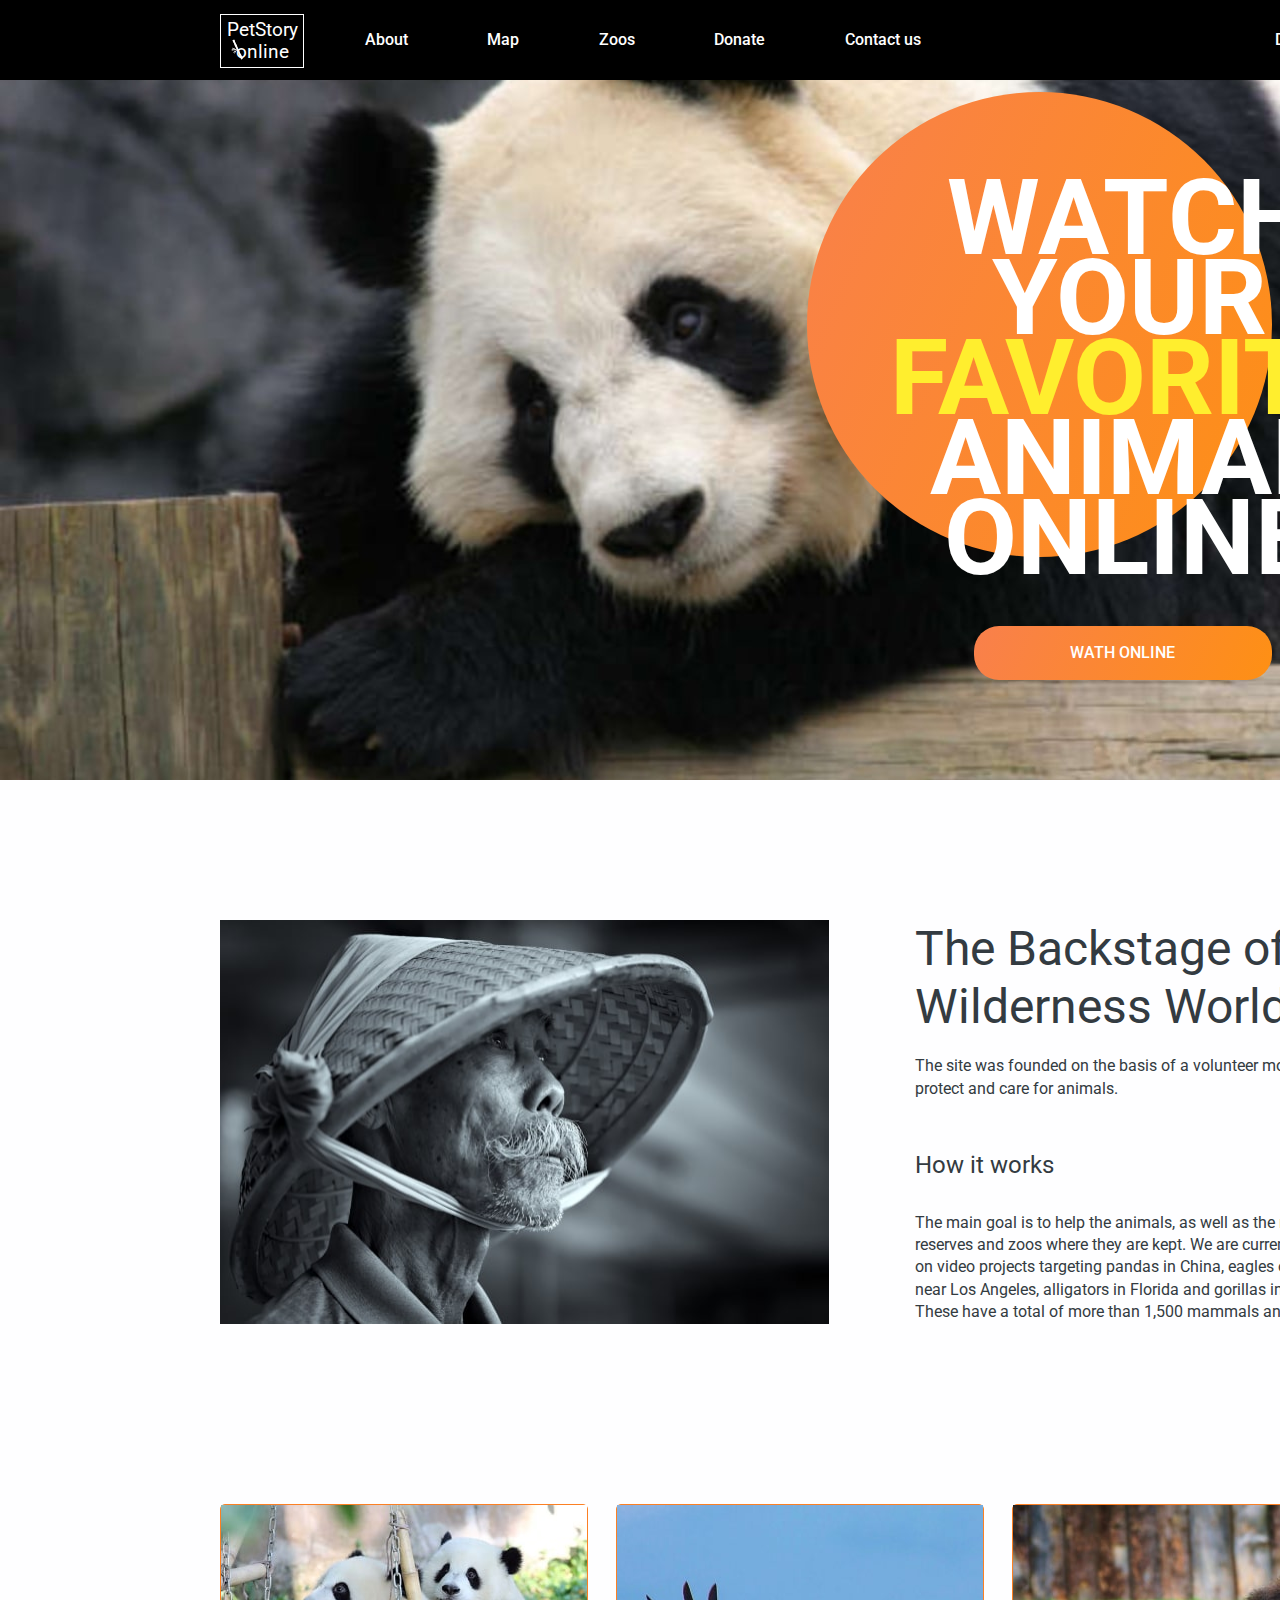
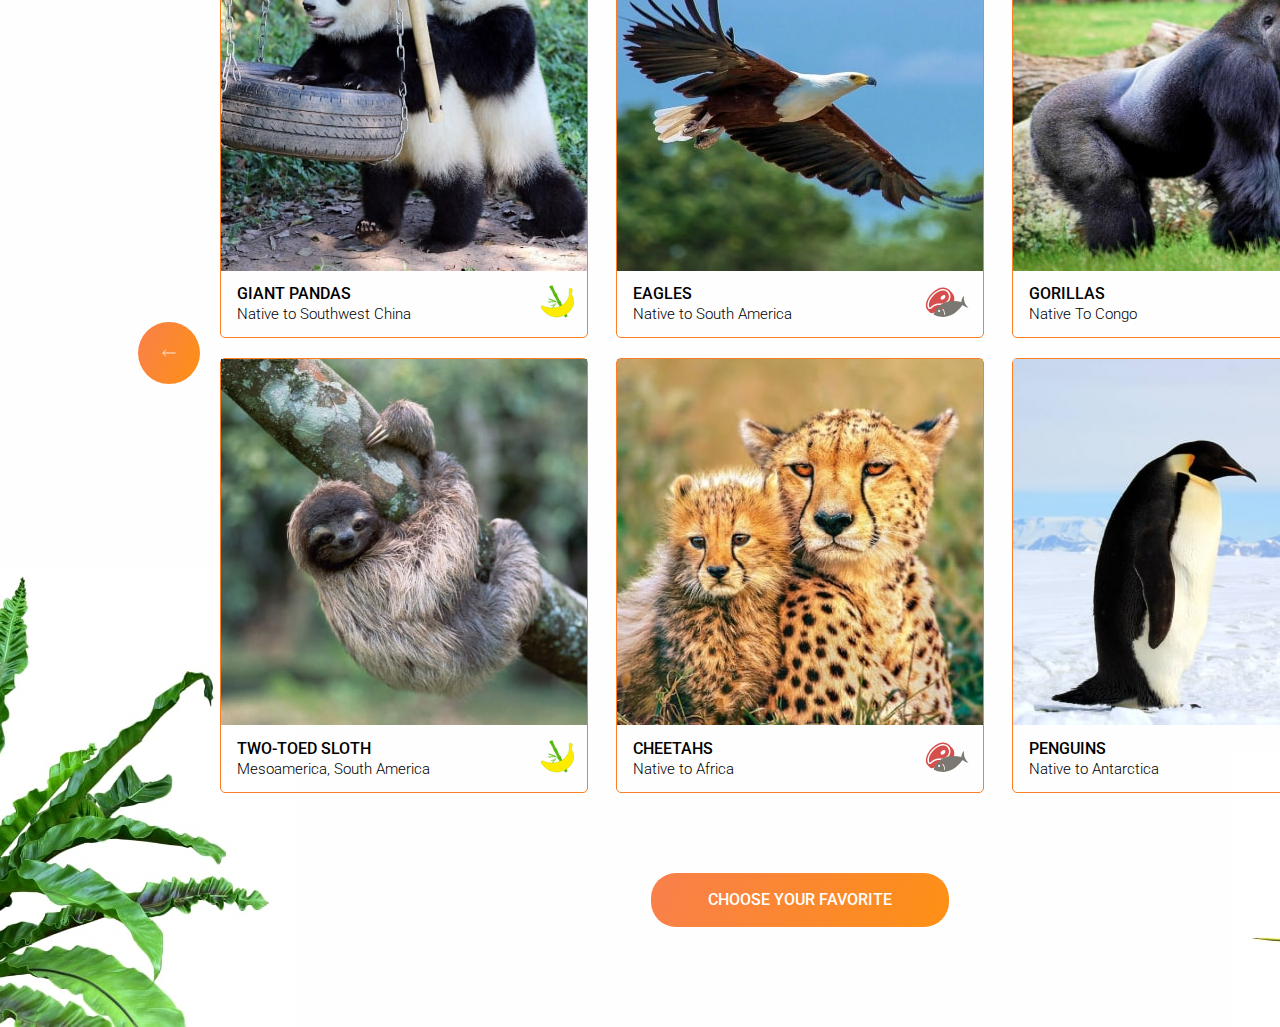
==== online-zoo/index.html @ a4cd4735 "feat: animation of cards in the section pets" ====
<!DOCTYPE html>
<html lang="en">
  <head>
    <meta charset="UTF-8" />
    <meta http-equiv="X-UA-Compatible" content="IE=edge" />
    <meta name="viewport" content="width=device-width, initial-scale=1.0" />
    <title>Document</title>
    <link rel="preconnect" href="https://fonts.googleapis.com" />
    <link rel="preconnect" href="https://fonts.gstatic.com" crossorigin />
    <link
      href="https://fonts.googleapis.com/css2?family=Roboto:wght@300;400;500;700&display=swap"
      rel="stylesheet"
    />
    <link rel="stylesheet" href="./assets/styles/normalize.css" />
    <link rel="stylesheet" href="./assets/styles/style.css" />
  </head>
  <body>
    <div class="fix">
      <header class="header">
        <div class="conteiner">
          <a href="#" class="logo">
            <div class="logo-frame">
              <h1 class="logo-title">PetStory online</h1>
            </div>
          </a>
          <nav class="nav">
            <ul class="menu">
              <li class="menu-item">
                <a href="#" class="menu-item__link">About</a>
              </li>
              <li class="menu-item">
                <a href="#" class="menu-item__link">Map</a>
              </li>
              <li class="menu-item">
                <a href="#" class="menu-item__link">Zoos</a>
              </li>
              <li class="menu-item">
                <a href="#" class="menu-item__link">Donate</a>
              </li>
              <li class="menu-item">
                <a href="#" class="menu-item__link">Contact us</a>
              </li>
              <li class="menu-item">
                <a
                  href="https://www.figma.com/file/jfEFwkXVj1WRq7sUHDr8os/PetStory-online"
                  target="blank"
                  class="menu-item__link"
                  >Designed by &copy;</a
                >
              </li>
            </ul>
          </nav>
        </div>
      </header>

      <main class="main">
        <section class="favorite">
          <div class="conteiner">
            <h2 class="favorite-title">
              Watch your <span>favorite</span> animal online
            </h2>
            <div class="favorite-circle"></div>
            <button class="btn">wath online</button>
          </div>
        </section>

        <section class="backstage">
          <div class="conteiner">
            <img
              src="./assets/images/backstage-foto.jpg"
              alt="men"
              class="backstage-img"
            />
            <div class="backstage-content">
              <h2 class="backstage-content__title">
                The Backstage <span>of the</span> Wilderness World.
              </h2>
              <p class="backstage-content__text">
                The site was founded on the basis of a volunteer movement to
                protect and care for animals.
              </p>
              <p class="backstage-content__subtitle">How it works</p>
              <p class="backstage-content__text">
                The main goal is to help the animals, as well as the nature
                reserves and zoos where they are kept. We are currently working
                on video projects targeting pandas in China, eagles on an island
                near Los Angeles, alligators in Florida and gorillas in the
                Congo. These have a total of more than 1,500 mammals and
                reptiles.
              </p>
            </div>
          </div>
          <img
            src="./assets/images/flower_backstage.jpg"
            alt="flower"
            class="backstage-flower"
          />
        </section>

        <section class="pets">
          <div class="conteiner">
            <h2 class="pets-title">Pets</h2>
            <ul class="pets-catalog">
              <li class="pets-catalog__card">
                <div class="card-shadow"></div>
                <img
                  src="./assets/images/pets/1_pandas-min.jpg"
                  alt="Pandas"
                  class="pets-catalog__card-img icon-animated"
                />
                <div class="pets-catalog__card-footer icon-banana">
                  <h4 class="pets-catalog__card-title text-animated">giant Pandas</h4>
                  <p class="pets-catalog__card-text text-animated">
                    Native <span>to</span> Southwest China
                  </p>
                </div>
              </li>
              <li class="pets-catalog__card">
                <div class="card-shadow"></div>
                <img
                  src="./assets/images/pets/2_eagles-min.jpg"
                  alt="Eagles"
                  class="pets-catalog__card-img icon-animated"
                />
                <div class="pets-catalog__card-footer icon-fish">
                  <h4 class="pets-catalog__card-title text-animated">Eagles</h4>
                  <p class="pets-catalog__card-text text-animated">
                    Native <span>to</span> South America
                  </p>
                </div>
              </li>
              <li class="pets-catalog__card">
                <div class="card-shadow"></div>
                <img
                  src="./assets/images/pets/3_gorillas-min.jpg"
                  alt="Gorillas"
                  class="pets-catalog__card-img icon-animated"
                />
                <div class="pets-catalog__card-footer icon-banana">
                  <h4 class="pets-catalog__card-title text-animated">Gorillas</h4>
                  <p class="pets-catalog__card-text text-animated">Native to Congo</p>
                </div>
              </li>
              <li class="pets-catalog__card">
                <div class="card-shadow"></div>
                <img
                  src="./assets/images/pets/4_two-toed_sloth-min.jpg"
                  alt="Two-toed Sloth"
                  class="pets-catalog__card-img icon-animated"
                />
                <div class="pets-catalog__card-footer icon-banana">
                  <h4 class="pets-catalog__card-title text-animated">Two-toed Sloth</h4>
                  <p class="pets-catalog__card-text text-animated">
                    Mesoamerica, South America
                  </p>
                </div>
              </li>
              <li class="pets-catalog__card">
                <div class="card-shadow"></div>
                <img
                  src="./assets/images/pets/5_cheetahs-min.jpg"
                  alt="Cheetahs"
                  class="pets-catalog__card-img icon-animated"
                />
                <div class="pets-catalog__card-footer icon-fish">
                  <h4 class="pets-catalog__card-title text-animated">cheetahs</h4>
                  <p class="pets-catalog__card-text text-animated">
                    Native <span>to</span> Africa
                  </p>
                </div>
              </li>
              <li class="pets-catalog__card">
                <div class="card-shadow"></div>
                <img
                  src="./assets/images/pets/6_penguins-min.jpg"
                  alt="Penguins"
                  class="pets-catalog__card-img icon-animated"
                />
                <div class="pets-catalog__card-footer icon-fish">
                  <h4 class="pets-catalog__card-title text-animated">Penguins</h4>
                  <p class="pets-catalog__card-text text-animated">
                    Native <span>to</span> Antarctica
                  </p>
                </div>
              </li>
              <li class="arrow arrow-left">
                <img src="./assets/icons/pets/left.svg" alt="arrow left" class="arrow-img">
              </li>
              <li class="arrow arrow-right">
                <img src="./assets/icons/pets/right.svg" alt="arrow right" class="arrow-img">
              </li>
            </ul>
            <button class="btn">choose your favorite</button>
          </div>
          <img
            src="./assets/images/pets/palm_left_pets-min.jpg"
            alt="palm"
            class="pets-flower__left"
          />
          <img
            src="./assets/images/pets/strelitzia_right_pets-min.jpg"
            alt="strelitzia"
            class="pets-flower__right"
          />
        </section>
      </main>
    </div>
  </body>
</html>
---- online-zoo/assets/styles/style.css ----
@-webkit-keyframes icon-increase {
  from {
    -webkit-transform: translateZ(0);
            transform: translateZ(0);
    -webkit-transform: scale(1);
            transform: scale(1);
    -webkit-box-shadow: 0 0 0 0 rgba(0, 0, 0, 0);
            box-shadow: 0 0 0 0 rgba(0, 0, 0, 0);
  }
  to {
    -webkit-transform: translateZ(50px);
            transform: translateZ(50px);
    -webkit-transform: scale(1.05);
            transform: scale(1.05);
    -webkit-box-shadow: 0 0 20px 0px rgba(0, 0, 0, 0.35);
            box-shadow: 0 0 20px 0px rgba(0, 0, 0, 0.35);
  }
}
@keyframes icon-increase {
  from {
    -webkit-transform: translateZ(0);
            transform: translateZ(0);
    -webkit-transform: scale(1);
            transform: scale(1);
    -webkit-box-shadow: 0 0 0 0 rgba(0, 0, 0, 0);
            box-shadow: 0 0 0 0 rgba(0, 0, 0, 0);
  }
  to {
    -webkit-transform: translateZ(50px);
            transform: translateZ(50px);
    -webkit-transform: scale(1.05);
            transform: scale(1.05);
    -webkit-box-shadow: 0 0 20px 0px rgba(0, 0, 0, 0.35);
            box-shadow: 0 0 20px 0px rgba(0, 0, 0, 0.35);
  }
}
@-webkit-keyframes text-up {
  from {
    -webkit-transform: translateY(0);
            transform: translateY(0);
  }
  50% {
    text-align: center;
    font-size: 25px;
  }
  to {
    -webkit-transform: translateY(-1000%);
            transform: translateY(-1000%);
    color: rgb(255, 238, 46);
    text-align: center;
    font-size: 22px;
  }
}
@keyframes text-up {
  from {
    -webkit-transform: translateY(0);
            transform: translateY(0);
  }
  50% {
    text-align: center;
    font-size: 25px;
  }
  to {
    -webkit-transform: translateY(-1000%);
            transform: translateY(-1000%);
    color: rgb(255, 238, 46);
    text-align: center;
    font-size: 22px;
  }
}
@-webkit-keyframes blackout {
  0% {
    -webkit-transform: scale(0);
            transform: scale(0);
    -webkit-transform-origin: 0% 0%;
            transform-origin: 0% 0%;
    opacity: 0.3;
  }
  100% {
    -webkit-transform: scale(1);
            transform: scale(1);
    -webkit-transform-origin: 0% 0%;
            transform-origin: 0% 0%;
    opacity: 0.3;
  }
}
@keyframes blackout {
  0% {
    -webkit-transform: scale(0);
            transform: scale(0);
    -webkit-transform-origin: 0% 0%;
            transform-origin: 0% 0%;
    opacity: 0.3;
  }
  100% {
    -webkit-transform: scale(1);
            transform: scale(1);
    -webkit-transform-origin: 0% 0%;
            transform-origin: 0% 0%;
    opacity: 0.3;
  }
}
* {
  font-family: "Roboto", sans-serif;
  margin: 0;
  padding: 0;
}
* a:focus,
* a:active {
  outline: none;
}
* a,
* a:visited,
* a:hover {
  text-decoration: none;
}
* ul,
* li {
  list-style: none;
}

body {
  background: rgba(253, 253, 255, 0.52);
}

.fix {
  min-width: 1600px;
}

.conteiner {
  width: 1160px;
  margin: 0 auto;
}

.header {
  height: 80px;
  background-color: #000000;
}
.header .conteiner {
  height: 100%;
  display: -webkit-box;
  display: -ms-flexbox;
  display: flex;
  -webkit-box-pack: justify;
      -ms-flex-pack: justify;
          justify-content: space-between;
  -webkit-box-align: center;
      -ms-flex-align: center;
          align-items: center;
}

.menu {
  width: 1015px;
  display: -webkit-box;
  display: -ms-flexbox;
  display: flex;
  -webkit-box-pack: justify;
      -ms-flex-pack: justify;
          justify-content: space-between;
}
.menu-item:last-child {
  width: 37.44%;
  text-align: right;
}
.menu-item__link {
  font-weight: 500;
  font-size: 16px;
  color: #ffffff;
}
.menu-item__link:hover {
  color: #E47209;
}

.logo {
  display: block;
  width: 82px;
  height: 52px;
}
.logo-frame {
  width: 100%;
  height: 100%;
  border: 1.18841px solid #ffffff;
}
.logo-title {
  width: 72.5px;
  height: 45px;
  margin: 3.5px auto;
  font-weight: 400;
  font-size: 19px;
  color: #ffffff;
  text-align: center;
  line-height: 120%;
  position: relative;
}
.logo-title::before {
  content: "";
  background: url(../icons/bamboo.svg) 0 0 no-repeat;
  position: absolute;
  width: 12px;
  height: 21px;
  top: 20px;
  left: 5.5px;
}

.favorite {
  padding: 12px 0 100px 0;
  background: url("../images/bg_panda.jpg") center center/cover no-repeat;
}
.favorite .conteiner {
  display: -webkit-box;
  display: -ms-flexbox;
  display: flex;
  -webkit-box-orient: vertical;
  -webkit-box-direction: normal;
      -ms-flex-direction: column;
          flex-direction: column;
  -webkit-box-align: end;
      -ms-flex-align: end;
          align-items: flex-end;
  position: relative;
}
.favorite-circle {
  width: 465px;
  height: 465px;
  margin-right: 108.31px;
  margin-bottom: 69px;
  background: linear-gradient(113.96deg, #f9804b 1.49%, #fe9013 101.44%);
  border-radius: 50%;
}
.favorite-title {
  width: 500.31px;
  height: 400px;
  position: absolute;
  top: 86px;
  font-weight: 700;
  font-size: 106.496px;
  color: #ffffff;
  line-height: 75%;
  text-align: center;
  text-transform: uppercase;
}
.favorite-title span {
  color: #FFEE2E;
}
.favorite .btn {
  margin-right: 108.31px;
}

.btn {
  width: 298px;
  height: 54px;
  background: linear-gradient(113.96deg, #f9804b 1.49%, #fe9013 101.44%);
  border: none;
  cursor: pointer;
  font-weight: 500;
  font-size: 16px;
  color: #ffffff;
  text-transform: uppercase;
}
.btn:hover {
  background: #e47209;
}
.btn:active {
  background: #4b9200;
}
.btn:visited {
  background: #767474;
}
.favorite .btn, .pets .btn {
  border-radius: 25px;
}
.pets .btn {
  display: block;
  margin: 0 auto;
  margin-bottom: 100px;
}

.backstage {
  padding-top: 140px;
  padding-bottom: 180px;
  position: relative;
  overflow: hidden;
}
.backstage .conteiner {
  display: -webkit-box;
  display: -ms-flexbox;
  display: flex;
  -webkit-box-pack: justify;
      -ms-flex-pack: justify;
          justify-content: space-between;
  position: relative;
}
.backstage-img {
  width: 52.5%;
}
.backstage-content {
  width: 40.09%;
}
.backstage-content__title {
  font-weight: 400;
  font-size: 48px;
  color: #333b41;
  margin-bottom: 20px;
  line-height: 120%;
  text-transform: capitalize;
}
.backstage-content__title span {
  text-transform: lowercase;
}
.backstage-content__subtitle {
  margin: 52px 0 32px 0;
  font-weight: 400;
  font-size: 24px;
  color: #333b41;
}
.backstage-content__text {
  font-weight: 400;
  font-size: 16px;
  color: #333b41;
  line-height: 140%;
}
.backstage-flower {
  position: absolute;
  top: 12px;
  right: -98px;
}

.pets {
  position: relative;
}
.pets .conteiner {
  position: relative;
}
.pets-title {
  display: none;
}
.pets-catalog {
  width: 100%;
  margin-bottom: 60px;
  display: -webkit-box;
  display: -ms-flexbox;
  display: flex;
  -ms-flex-wrap: wrap;
      flex-wrap: wrap;
  -webkit-box-pack: justify;
      -ms-flex-pack: justify;
          justify-content: space-between;
}
.pets-catalog__card {
  width: 31.55%;
  margin-bottom: 20px;
  overflow: visible;
  border-radius: 5px;
  border: 1px solid #fc8023;
  position: relative;
}
.pets-catalog__card-img {
  width: 100%;
}
.pets-catalog__card:hover .icon-animated {
  position: relative;
  -webkit-animation: icon-increase 1s cubic-bezier(0.25, 0.46, 0.45, 0.94) both;
          animation: icon-increase 1s cubic-bezier(0.25, 0.46, 0.45, 0.94) both;
}
.pets-catalog__card:hover .text-animated {
  position: relative;
  -webkit-animation: text-up 2s cubic-bezier(0.25, 0.46, 0.45, 0.94) both;
          animation: text-up 2s cubic-bezier(0.25, 0.46, 0.45, 0.94) both;
  z-index: 2;
}
.pets-catalog__card:hover .card-shadow {
  width: 100%;
  height: 100%;
  position: absolute;
  z-index: 1;
  background-color: #000000;
  -webkit-animation: blackout 1s cubic-bezier(0.25, 0.46, 0.45, 0.94) both;
          animation: blackout 1s cubic-bezier(0.25, 0.46, 0.45, 0.94) both;
}
.pets-catalog__card .icon-banana::after {
  content: "";
  background: url("../icons/pets/banana-bamboo_icon.svg") 0 0 no-repeat;
  width: 33px;
  height: 37px;
  position: absolute;
  top: 10px;
  right: 13px;
}
.pets-catalog__card .icon-fish::after {
  content: "";
  background: url("../icons/pets/meet-fish_icon.svg") 0 0 no-repeat;
  width: 48px;
  height: 38px;
  position: absolute;
  top: 8px;
  right: 14px;
}
.pets-catalog__card-footer {
  padding: 8px 0 14px 16px;
  position: relative;
}
.pets-catalog__card-title {
  font-weight: 500;
  font-size: 16px;
  color: #000000;
  text-transform: uppercase;
  line-height: 140%;
}
.pets-catalog__card-text {
  font-weight: 300;
  font-size: 15px;
  color: #000000;
  text-transform: capitalize;
  line-height: 120%;
}
.pets-catalog__card-text span {
  text-transform: lowercase;
}
.pets-flower__left {
  display: block;
  position: absolute;
  z-index: -1;
  bottom: -100px;
  left: -548px;
}
.pets-flower__right {
  display: block;
  position: absolute;
  z-index: -1;
  bottom: -100px;
  right: 0;
}

.arrow {
  width: 62px;
  height: 62px;
  position: absolute;
  background: linear-gradient(113.96deg, #f9804b 1.49%, #fe9013 101.44%);
  border-radius: 50%;
  cursor: pointer;
}
.arrow:active {
  background: #4b9200;
}
.arrow-img {
  width: 16px;
  height: 8px;
  display: block;
  margin: 50% auto;
  -webkit-transform: translateY(-50%);
          transform: translateY(-50%);
}

.arrow-left {
  top: 50%;
  -webkit-transform: translateY(-150%);
          transform: translateY(-150%);
  left: -82px;
}

.arrow-right {
  top: 50%;
  -webkit-transform: translateY(-150%);
          transform: translateY(-150%);
  right: -82px;
}
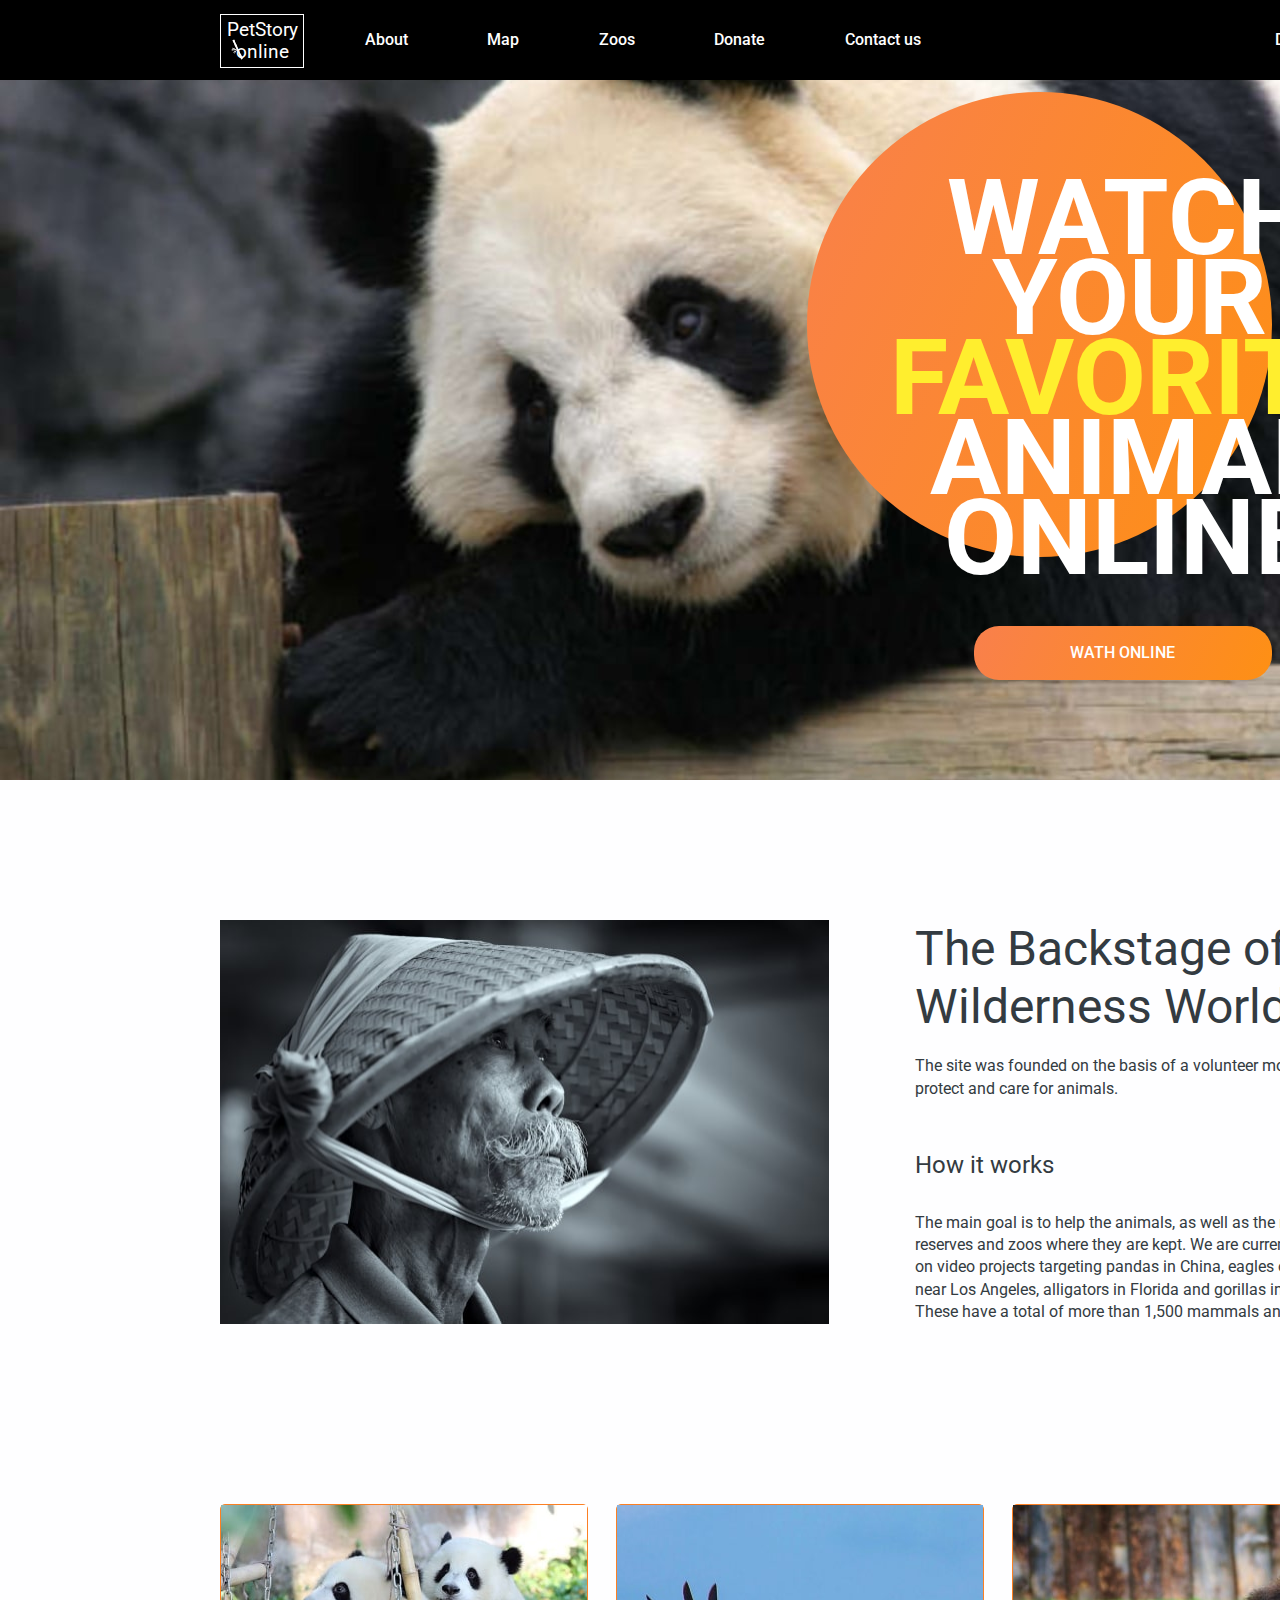
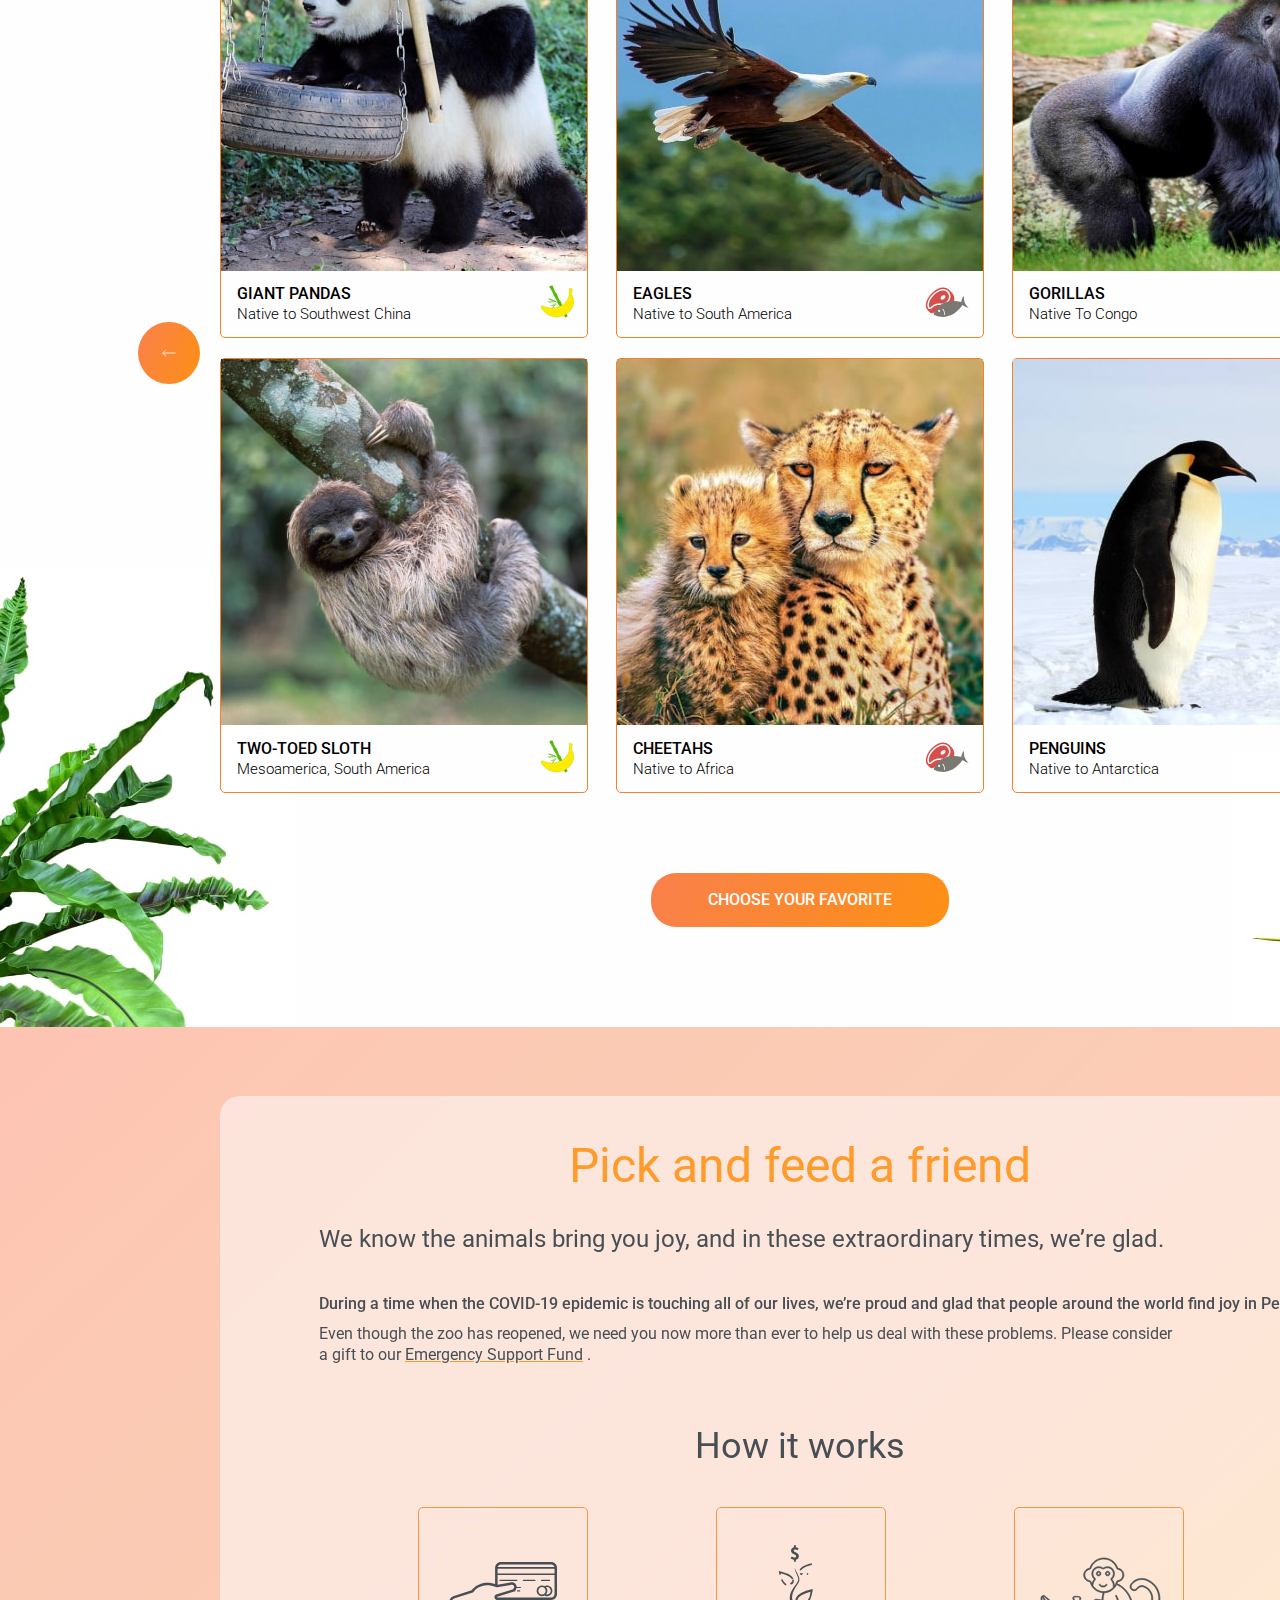
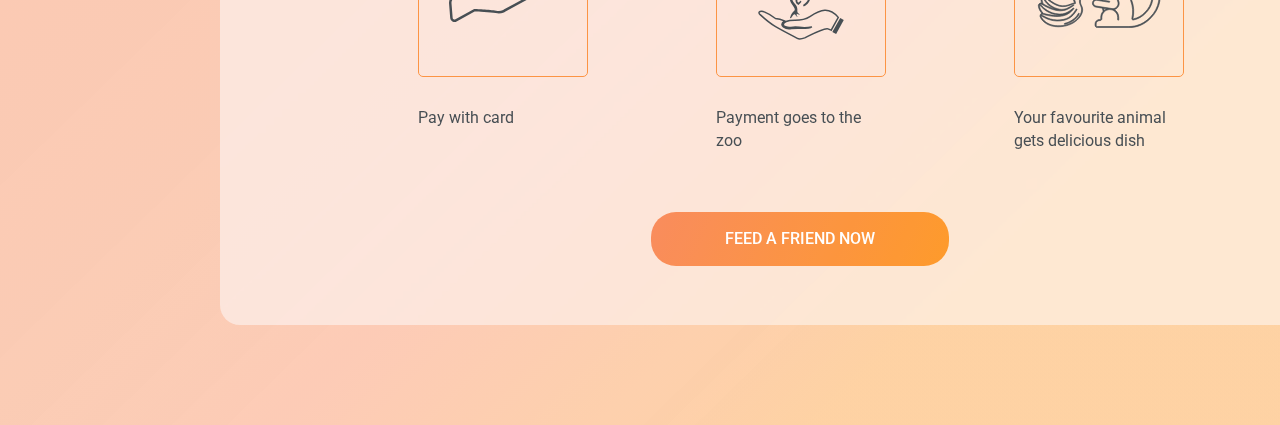
==== commit 7c254154: "feat: added feed section" ====
--- a/online-zoo/index.html
+++ b/online-zoo/index.html
@@ -109,7 +109,9 @@
                   class="pets-catalog__card-img icon-animated"
                 />
                 <div class="pets-catalog__card-footer icon-banana">
-                  <h4 class="pets-catalog__card-title text-animated">giant Pandas</h4>
+                  <h4 class="pets-catalog__card-title text-animated">
+                    giant Pandas
+                  </h4>
                   <p class="pets-catalog__card-text text-animated">
                     Native <span>to</span> Southwest China
                   </p>
@@ -137,8 +139,12 @@
                   class="pets-catalog__card-img icon-animated"
                 />
                 <div class="pets-catalog__card-footer icon-banana">
-                  <h4 class="pets-catalog__card-title text-animated">Gorillas</h4>
-                  <p class="pets-catalog__card-text text-animated">Native to Congo</p>
+                  <h4 class="pets-catalog__card-title text-animated">
+                    Gorillas
+                  </h4>
+                  <p class="pets-catalog__card-text text-animated">
+                    Native to Congo
+                  </p>
                 </div>
               </li>
               <li class="pets-catalog__card">
@@ -149,7 +155,9 @@
                   class="pets-catalog__card-img icon-animated"
                 />
                 <div class="pets-catalog__card-footer icon-banana">
-                  <h4 class="pets-catalog__card-title text-animated">Two-toed Sloth</h4>
+                  <h4 class="pets-catalog__card-title text-animated">
+                    Two-toed Sloth
+                  </h4>
                   <p class="pets-catalog__card-text text-animated">
                     Mesoamerica, South America
                   </p>
@@ -163,7 +171,9 @@
                   class="pets-catalog__card-img icon-animated"
                 />
                 <div class="pets-catalog__card-footer icon-fish">
-                  <h4 class="pets-catalog__card-title text-animated">cheetahs</h4>
+                  <h4 class="pets-catalog__card-title text-animated">
+                    cheetahs
+                  </h4>
                   <p class="pets-catalog__card-text text-animated">
                     Native <span>to</span> Africa
                   </p>
@@ -177,17 +187,27 @@
                   class="pets-catalog__card-img icon-animated"
                 />
                 <div class="pets-catalog__card-footer icon-fish">
-                  <h4 class="pets-catalog__card-title text-animated">Penguins</h4>
+                  <h4 class="pets-catalog__card-title text-animated">
+                    Penguins
+                  </h4>
                   <p class="pets-catalog__card-text text-animated">
                     Native <span>to</span> Antarctica
                   </p>
                 </div>
               </li>
               <li class="arrow arrow-left">
-                <img src="./assets/icons/pets/left.svg" alt="arrow left" class="arrow-img">
+                <img
+                  src="./assets/icons/pets/left.svg"
+                  alt="arrow left"
+                  class="arrow-img"
+                />
               </li>
               <li class="arrow arrow-right">
-                <img src="./assets/icons/pets/right.svg" alt="arrow right" class="arrow-img">
+                <img
+                  src="./assets/icons/pets/right.svg"
+                  alt="arrow right"
+                  class="arrow-img"
+                />
               </li>
             </ul>
             <button class="btn">choose your favorite</button>
@@ -203,6 +223,61 @@
             class="pets-flower__right"
           />
         </section>
+
+        <section class="feed">
+          <div class="conteiner">
+            <div class="feed-info">
+              <h2 class="feed-info__title">Pick and feed a friend</h2>
+              <p class="feed-info__subtitle">
+                We know the animals bring you joy, and in these extraordinary
+                times, we’re glad.
+              </p>
+              <p class="feed-info__text">
+                During a time when the COVID-19 epidemic is touching all of our
+                lives, we’re proud and glad that people around the world find
+                joy in PetStory.
+              </p>
+              <p class="feed-info__subtext">
+                Even though the zoo has reopened, we need you now more than ever
+                to help us deal with these problems. Please consider a gift to
+                our
+                <a href="#" class="feed-info__subtext-link"
+                  >Emergency Support Fund</a
+                >
+                .
+              </p>
+              <h3 class="title">How it works</h3>
+              <ul class="feed-work">
+                <li class="feed-work__card">
+                  <div class="feed-work__card-img">
+                    <img src="./assets/icons/feed/pay.svg" alt="credit card" />
+                  </div>
+                  <p class="feed-work__card-text">Pay with card</p>
+                </li>
+                <li class="feed-work__nextimg"></li>
+                <li class="feed-work__card">
+                  <div class="feed-work__card-img">
+                    <img
+                      src="./assets/icons/feed/zoo.svg"
+                      alt="hand with a fracture"
+                    />
+                  </div>
+                  <p class="feed-work__card-text">Payment goes to the zoo</p>
+                </li>
+                <li class="feed-work__nextimg"></li>
+                <li class="feed-work__card">
+                  <div class="feed-work__card-img">
+                    <img src="./assets/icons/feed/monkey.svg" alt="monkey" />
+                  </div>
+                  <p class="feed-work__card-text">
+                    Your favourite animal gets delicious dish
+                  </p>
+                </li>
+              </ul>
+              <a href="#" class="btn btn-link">Feed a friend now</a>
+            </div>
+          </div>
+        </section>
       </main>
     </div>
   </body>
--- a/online-zoo/assets/styles/style.css
+++ b/online-zoo/assets/styles/style.css
@@ -135,6 +135,8 @@
 .header {
   height: 80px;
   background-color: #000000;
+  -webkit-backdrop-filter: blur(2px);
+          backdrop-filter: blur(2px);
 }
 .header .conteiner {
   height: 100%;
@@ -168,7 +170,7 @@
   color: #ffffff;
 }
 .menu-item__link:hover {
-  color: #E47209;
+  color: #fc882f;
 }
 
 .logo {
@@ -266,13 +268,31 @@
 .btn:visited {
   background: #767474;
 }
-.favorite .btn, .pets .btn {
+.favorite .btn, .pets .btn, .feed .btn {
   border-radius: 25px;
 }
 .pets .btn {
   display: block;
   margin: 0 auto;
   margin-bottom: 100px;
+}
+.btn-link {
+  display: block;
+  display: -webkit-box;
+  display: -ms-flexbox;
+  display: flex;
+  -webkit-box-pack: center;
+      -ms-flex-pack: center;
+          justify-content: center;
+  -webkit-box-align: center;
+      -ms-flex-align: center;
+          align-items: center;
+}
+.btn-link:hover {
+  background: #e47209;
+}
+.btn-link:active {
+  background: #4b9200;
 }
 
 .backstage {
@@ -463,4 +483,125 @@
   -webkit-transform: translateY(-150%);
           transform: translateY(-150%);
   right: -82px;
+}
+
+.feed {
+  padding-top: 69px;
+  padding-bottom: 100px;
+  background: linear-gradient(315.75deg, rgba(254, 210, 144, 0.7) 30.06%, #febdab 100.95%, rgba(254, 210, 144, 0.7) 106.36%), linear-gradient(315.75deg, rgba(254, 189, 171, 0.74) 30.06%, rgba(243, 169, 248, 0.66) 50.74%, #e0d8f0 80.49%, #eaf7fe 127.9%, #eaf7fe 149.54%), linear-gradient(315.75deg, rgba(254, 189, 171, 0.74) 30.06%, rgba(243, 169, 248, 0.66) 50.74%, #e0d8f0 80.49%, #eaf7fe 127.9%, #eaf7fe 149.54%);
+  opacity: 0.9;
+}
+.feed-info {
+  padding: 41px 0 59px 0;
+  width: 100%;
+  background: rgba(253, 253, 255, 0.52);
+  -webkit-backdrop-filter: blur(2px);
+          backdrop-filter: blur(2px);
+  border-radius: 20px;
+}
+.feed-info__title {
+  margin-bottom: 30px;
+  font-weight: 400;
+  font-size: 48px;
+  color: #fe9013;
+  text-align: center;
+  line-height: 120%;
+}
+.feed-info__subtitle {
+  margin-bottom: 40px;
+  margin-left: 99px;
+  font-weight: 400;
+  font-size: 24px;
+  color: #333b41;
+  line-height: 120%;
+}
+.feed-info__text {
+  margin-bottom: 10px;
+  margin-left: 99px;
+  font-weight: 500;
+  font-size: 16px;
+  color: #333b41;
+  line-height: 130%;
+}
+.feed .feed-info__subtext {
+  margin: 0 198px 60px 99px;
+  font-weight: 400;
+  font-size: 16px;
+  color: #333b41;
+  line-height: 130%;
+}
+.feed .feed-info__subtext-link {
+  text-decoration: underline;
+  color: #333b41;
+  -webkit-text-decoration-color: #FE9013;
+          text-decoration-color: #FE9013;
+}
+.feed .feed-info__subtext-link:active {
+  color: #fc882f;
+  text-decoration: underline;
+}
+.feed .title {
+  margin-bottom: 40px;
+}
+.feed-work {
+  margin-bottom: 60px;
+  width: 100%;
+  display: -webkit-box;
+  display: -ms-flexbox;
+  display: flex;
+  -webkit-box-pack: center;
+      -ms-flex-pack: center;
+          justify-content: center;
+}
+.feed-work__card {
+  -ms-flex-preferred-size: 14.483%;
+      flex-basis: 14.483%;
+}
+.feed-work__card:nth-child(1) img {
+  width: 108px;
+  height: 60px;
+}
+.feed-work__card:nth-child(3) img {
+  width: 85.77px;
+  height: 95px;
+}
+.feed-work__card:nth-child(5) img {
+  width: 124.75px;
+  height: 71.6px;
+}
+.feed-work__card-img {
+  width: 100%;
+  height: 168px;
+  display: -webkit-box;
+  display: -ms-flexbox;
+  display: flex;
+  -webkit-box-pack: center;
+      -ms-flex-pack: center;
+          justify-content: center;
+  -webkit-box-align: center;
+      -ms-flex-align: center;
+          align-items: center;
+  border: 1px solid #fc882f;
+  border-radius: 5px;
+}
+.feed-work__card-text {
+  margin-top: 30px;
+  font-weight: 400;
+  font-size: 16px;
+  color: #333B41;
+  line-height: 140%;
+}
+.feed-work__nextimg {
+  -ms-flex-preferred-size: 11.21%;
+      flex-basis: 11.21%;
+}
+.feed .btn {
+  margin: 0 auto;
+}
+
+.title {
+  font-weight: 400;
+  font-size: 36px;
+  color: #333b41;
+  text-align: center;
 }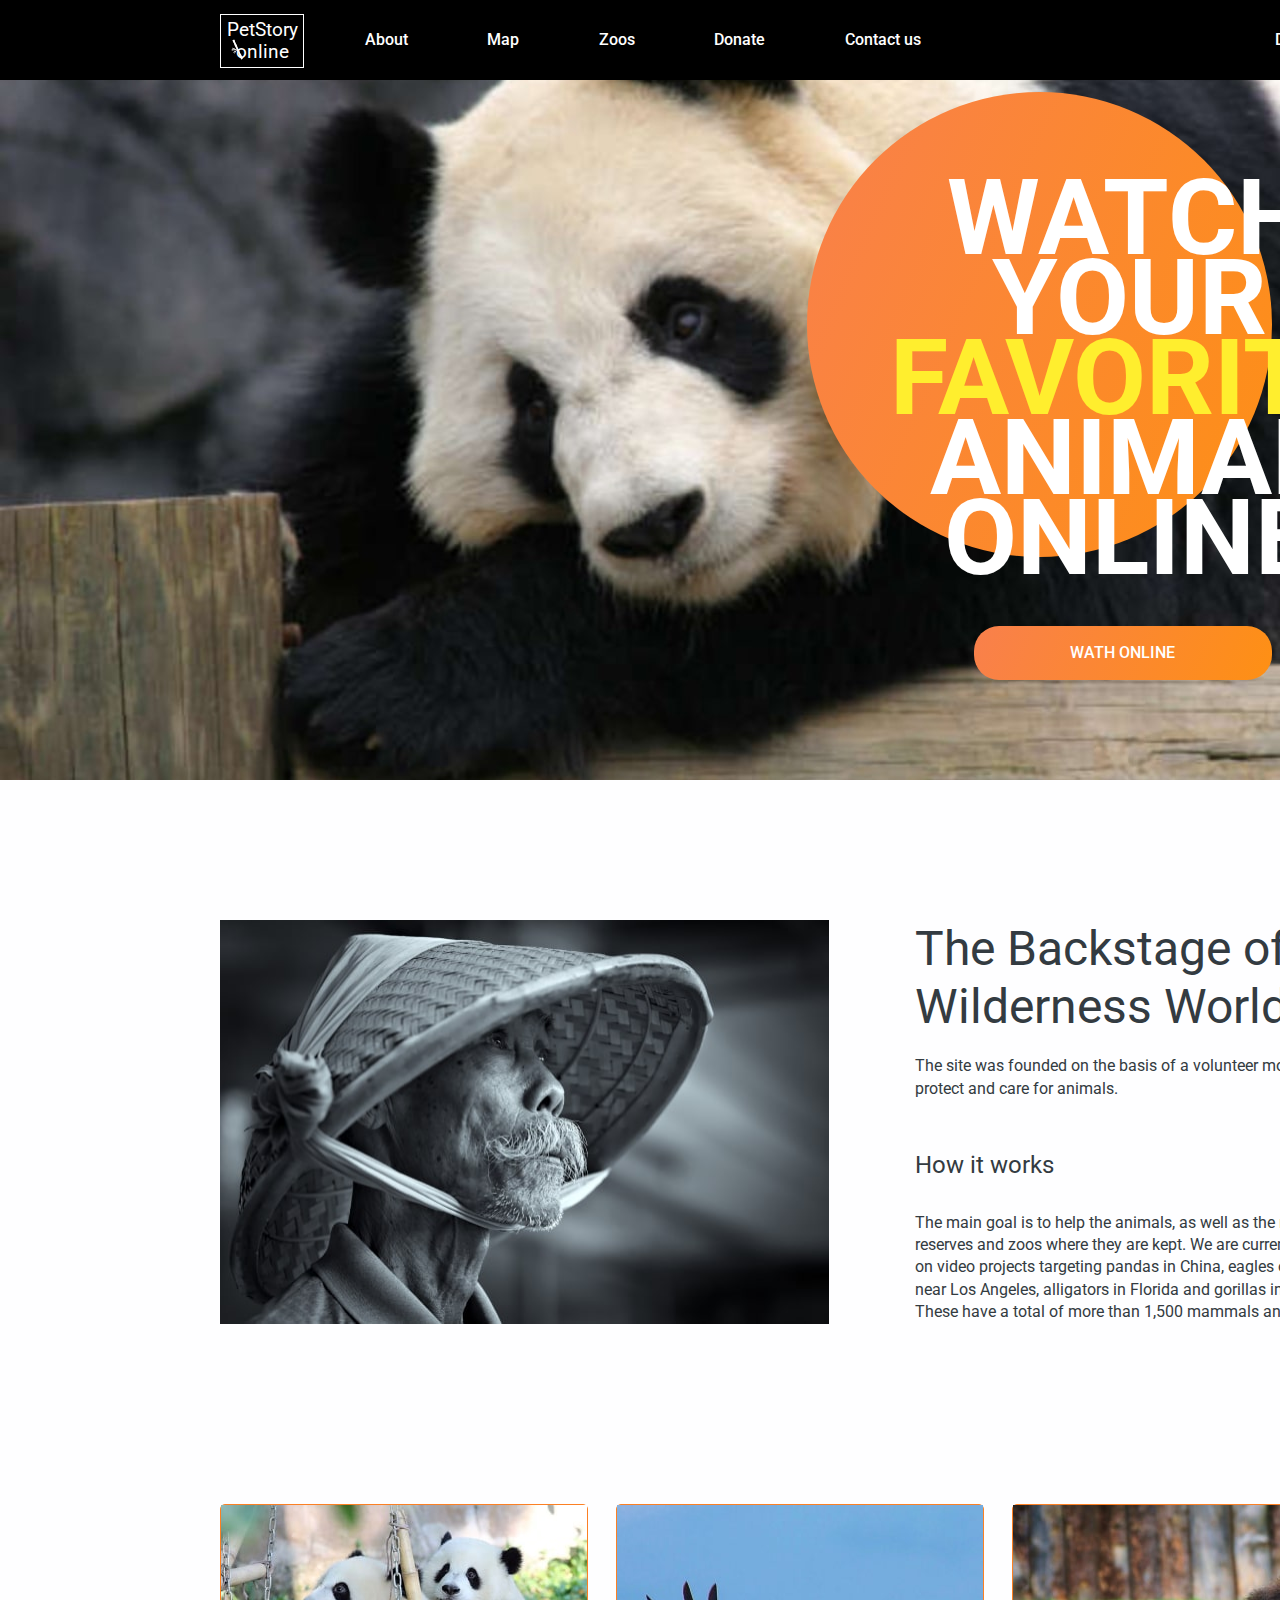
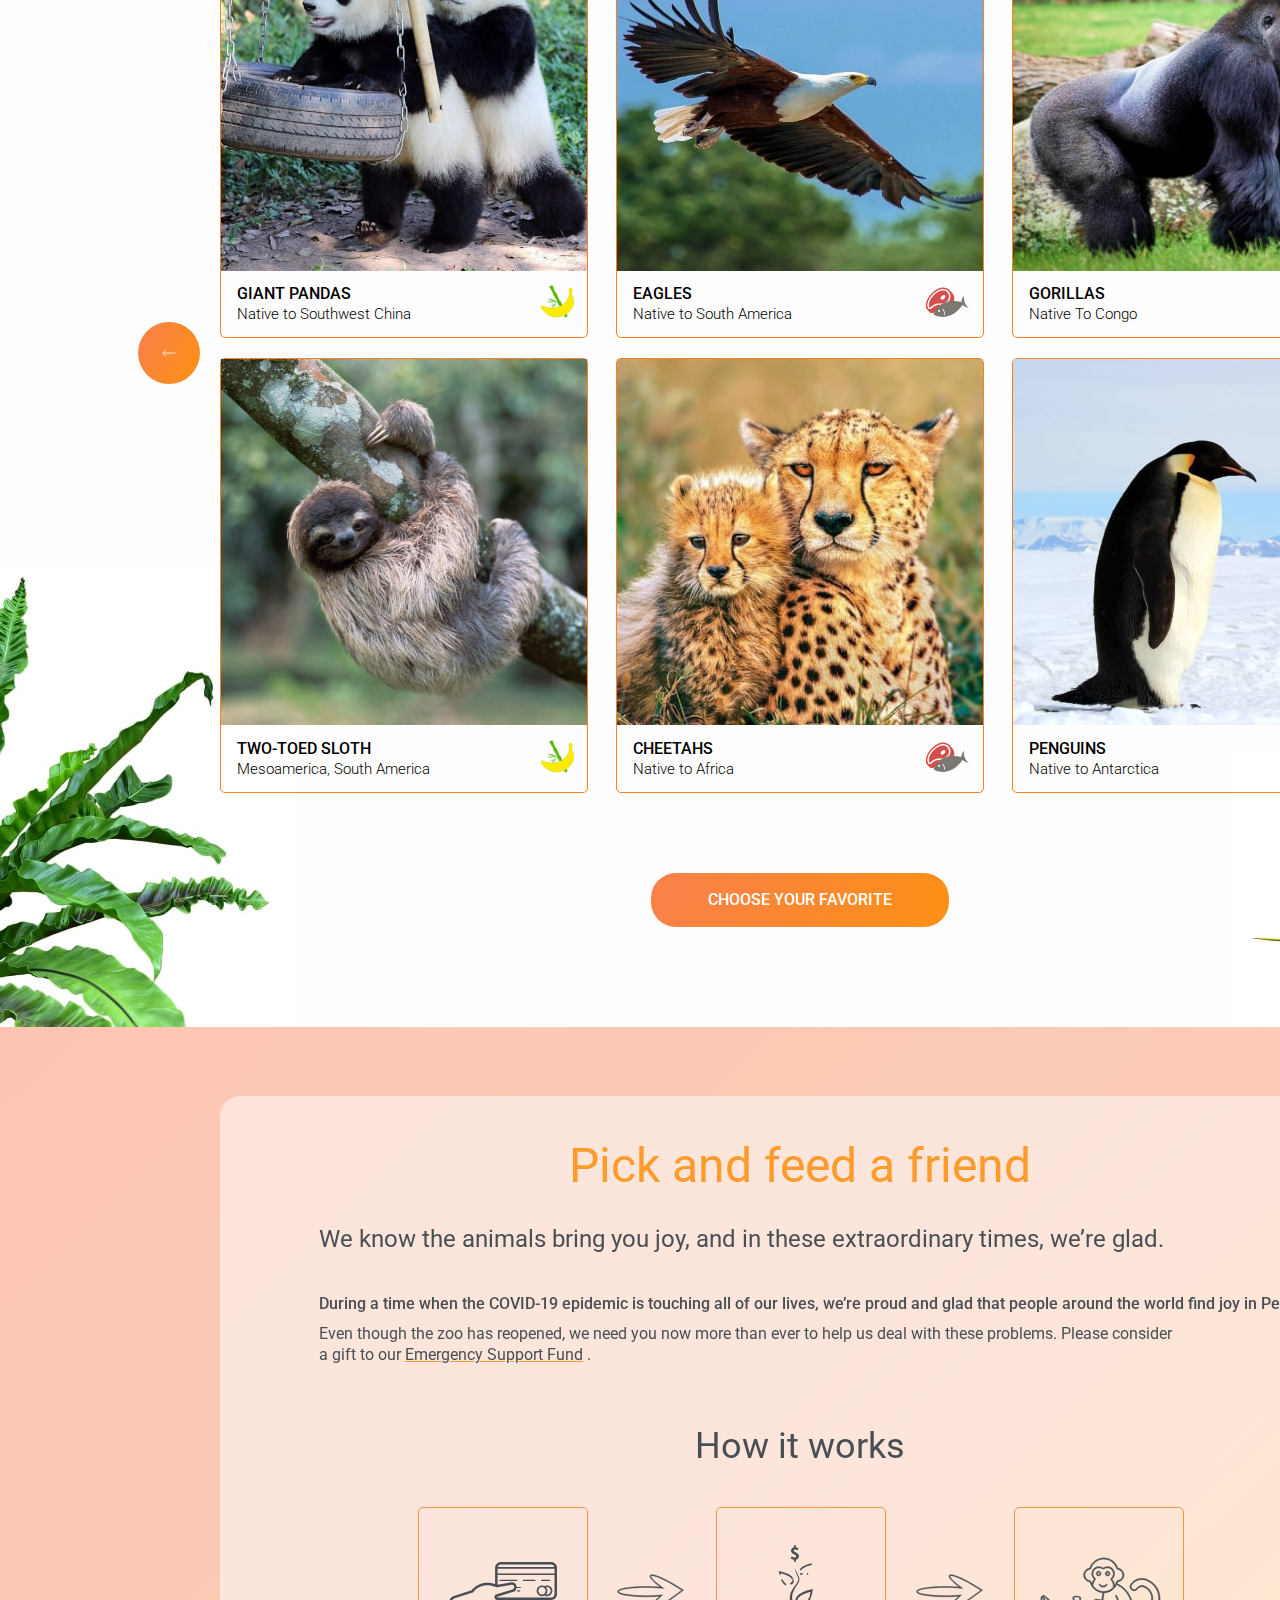
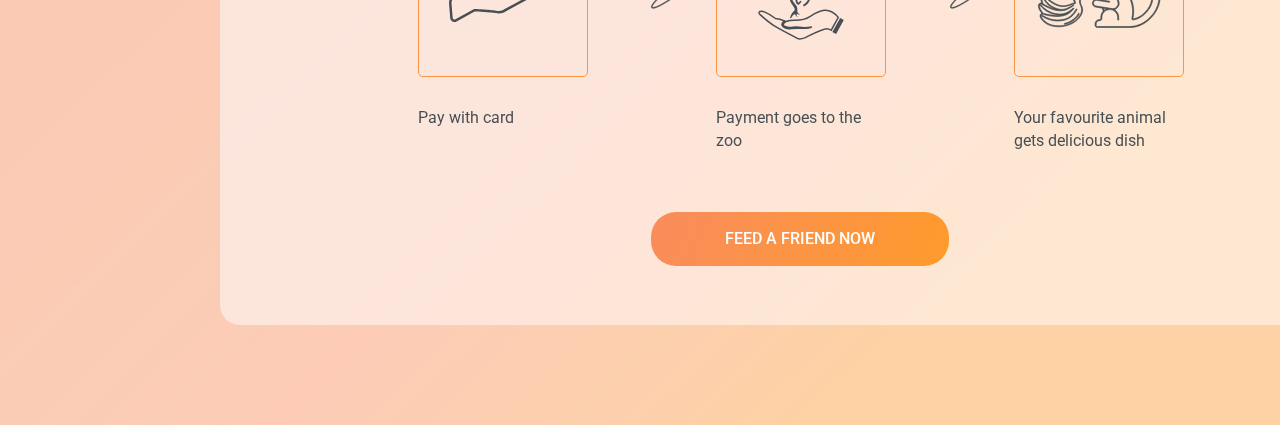
==== commit 1473b5b7: "feat: added arrows between cards in the section feed" ====
--- a/online-zoo/index.html
+++ b/online-zoo/index.html
@@ -254,7 +254,9 @@
                   </div>
                   <p class="feed-work__card-text">Pay with card</p>
                 </li>
-                <li class="feed-work__nextimg"></li>
+                <li class="feed-work__nextimg">
+                  <img src="./assets/icons/feed/Vector.svg" alt="arrow" class="feed-work__nextimg-vector">
+                </li>
                 <li class="feed-work__card">
                   <div class="feed-work__card-img">
                     <img
@@ -264,7 +266,9 @@
                   </div>
                   <p class="feed-work__card-text">Payment goes to the zoo</p>
                 </li>
-                <li class="feed-work__nextimg"></li>
+                <li class="feed-work__nextimg">
+                  <img src="./assets/icons/feed/Vector.svg" alt="arrow" class="feed-work__nextimg-vector">
+                </li>
                 <li class="feed-work__card">
                   <div class="feed-work__card-img">
                     <img src="./assets/icons/feed/monkey.svg" alt="monkey" />
--- a/online-zoo/assets/styles/style.css
+++ b/online-zoo/assets/styles/style.css
@@ -533,8 +533,8 @@
 .feed .feed-info__subtext-link {
   text-decoration: underline;
   color: #333b41;
-  -webkit-text-decoration-color: #FE9013;
-          text-decoration-color: #FE9013;
+  -webkit-text-decoration-color: #fe9013;
+          text-decoration-color: #fe9013;
 }
 .feed .feed-info__subtext-link:active {
   color: #fc882f;
@@ -588,12 +588,26 @@
   margin-top: 30px;
   font-weight: 400;
   font-size: 16px;
-  color: #333B41;
+  color: #333b41;
   line-height: 140%;
 }
 .feed-work__nextimg {
   -ms-flex-preferred-size: 11.21%;
       flex-basis: 11.21%;
+  height: 168px;
+  display: -webkit-box;
+  display: -ms-flexbox;
+  display: flex;
+  -webkit-box-pack: center;
+      -ms-flex-pack: center;
+          justify-content: center;
+  -webkit-box-align: center;
+      -ms-flex-align: center;
+          align-items: center;
+}
+.feed-work__nextimg-vector {
+  width: 69px;
+  height: 35.08px;
 }
 .feed .btn {
   margin: 0 auto;
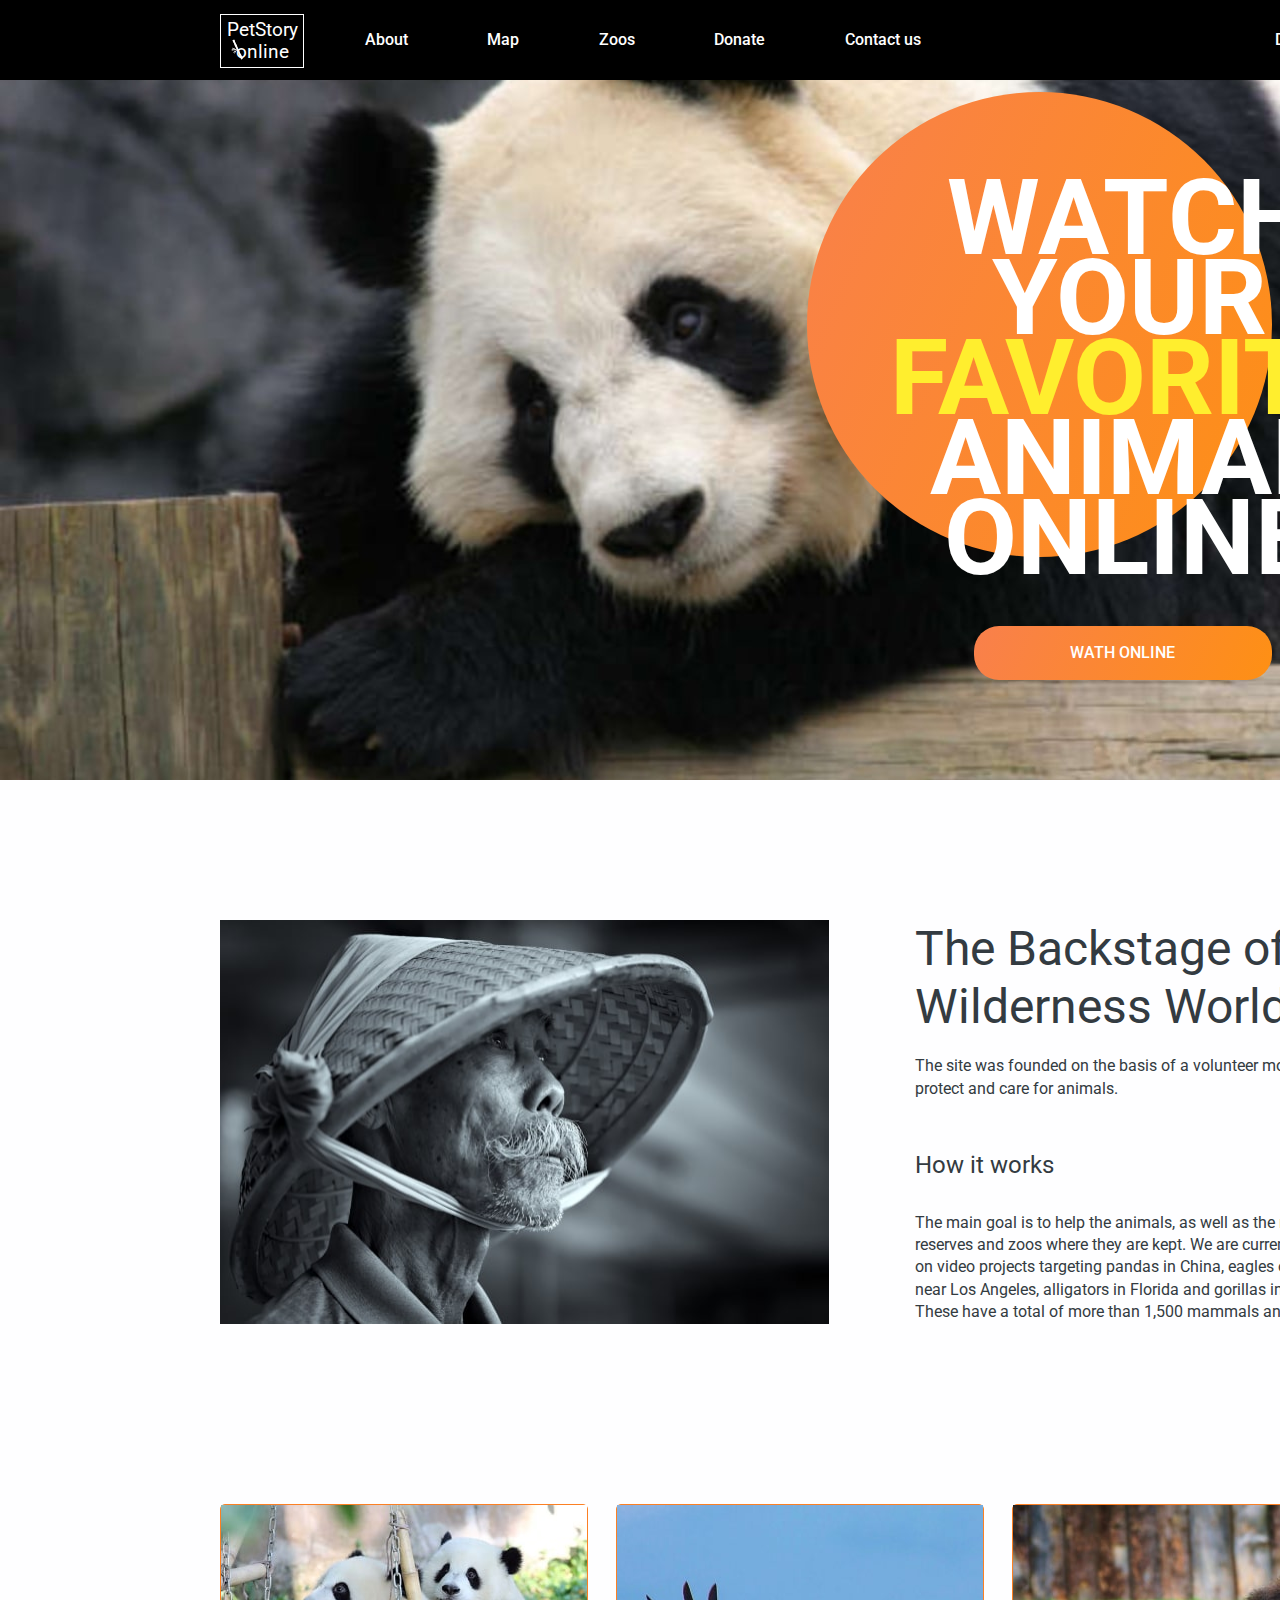
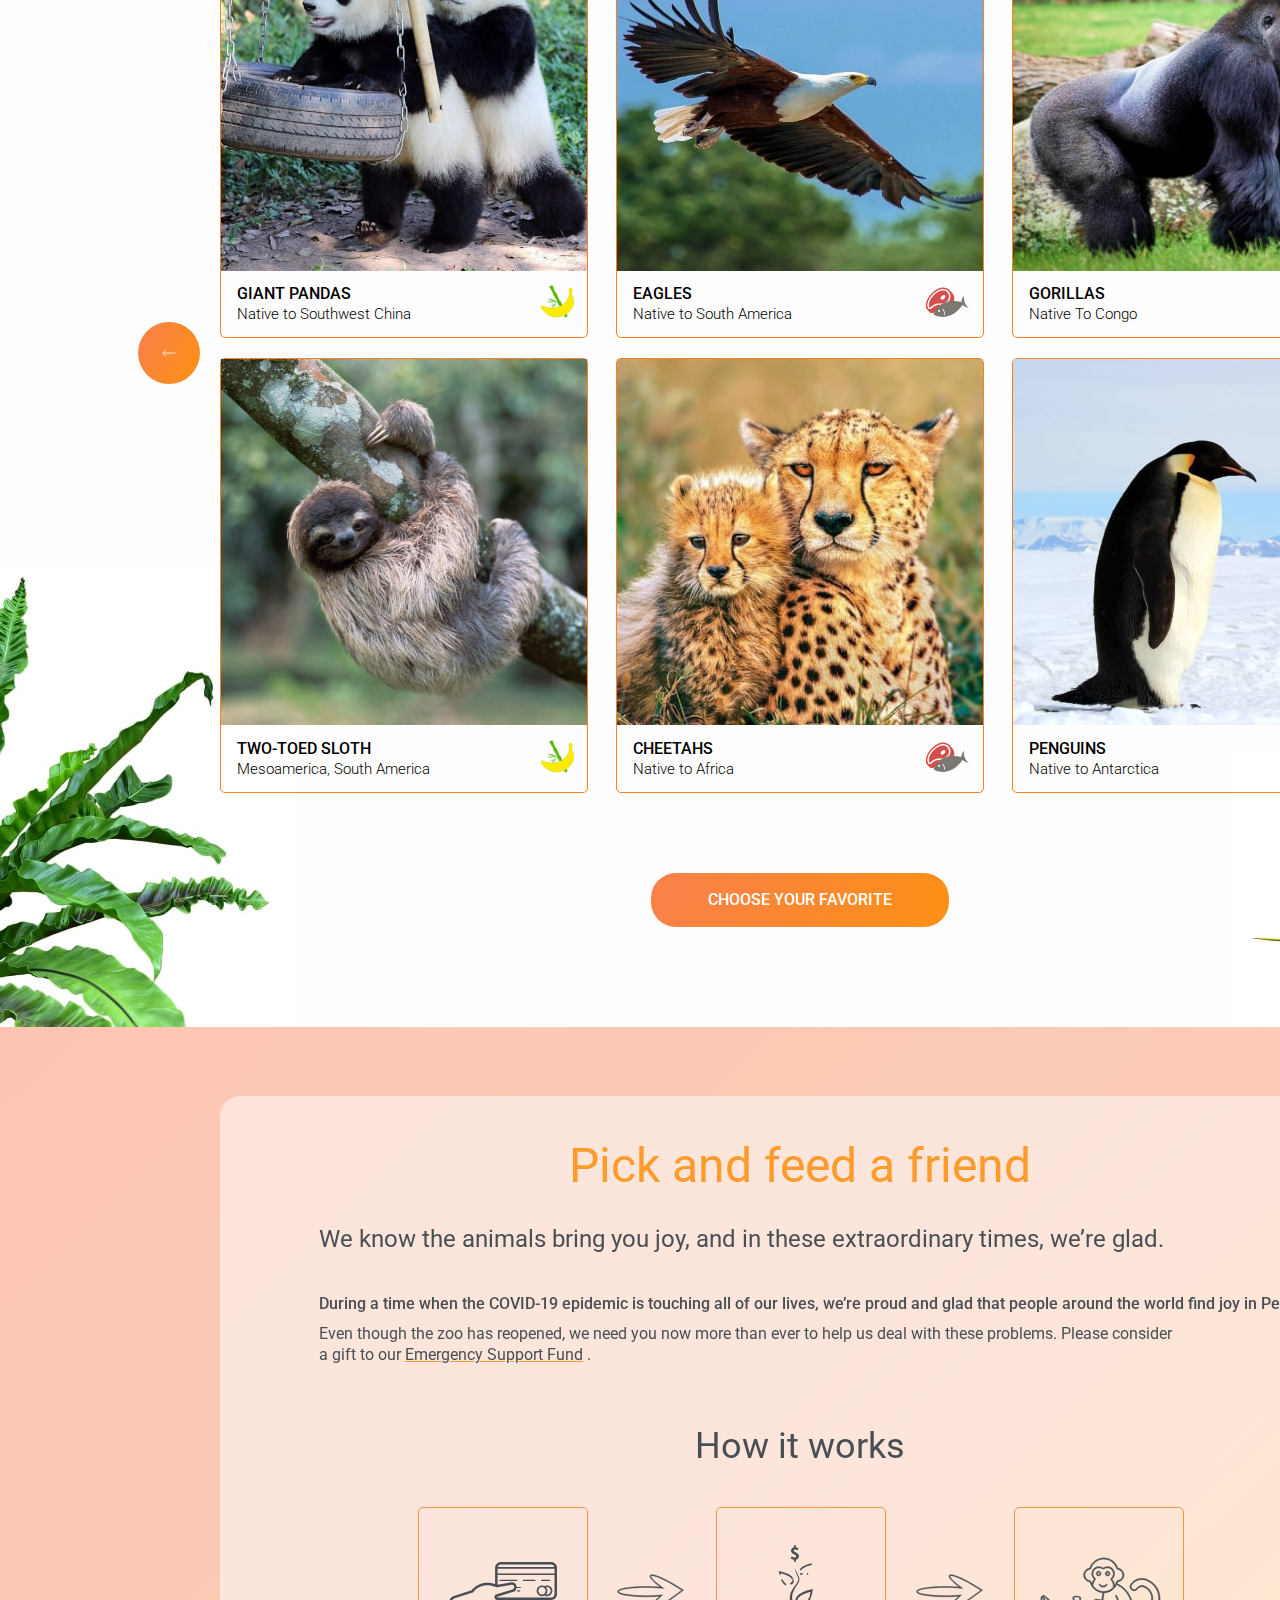
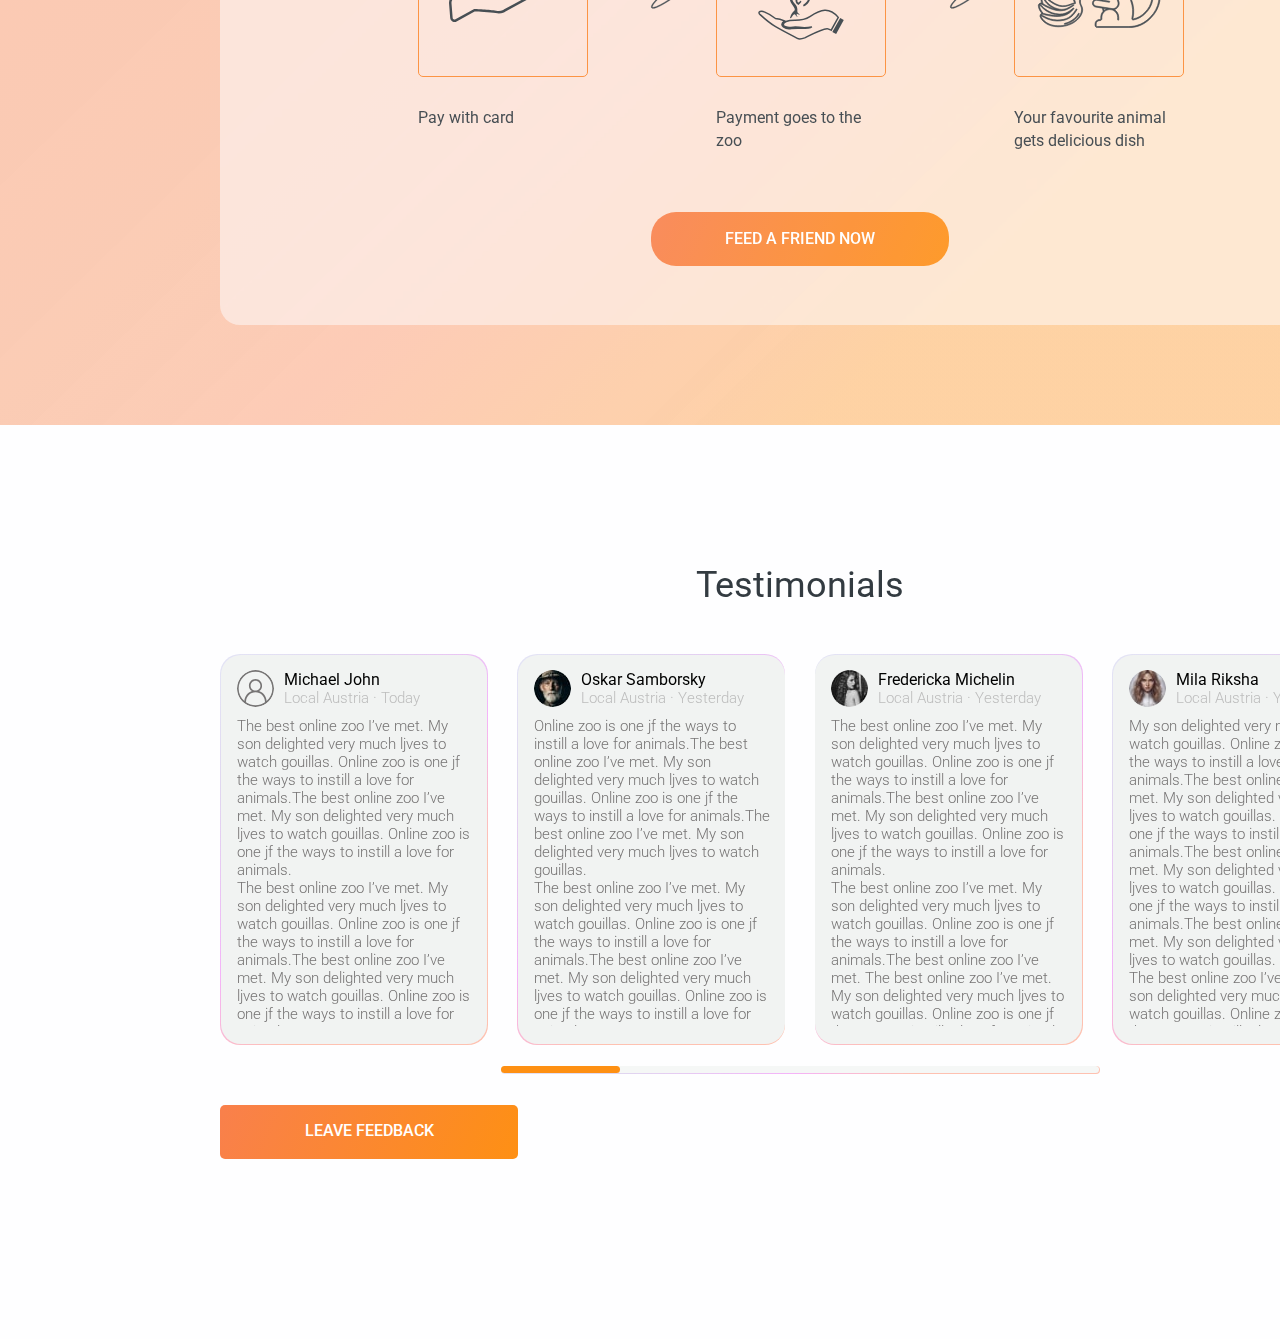
==== commit 39639cc2: "feat: added testimonials section" ====
--- a/online-zoo/index.html
+++ b/online-zoo/index.html
@@ -255,7 +255,11 @@
                   <p class="feed-work__card-text">Pay with card</p>
                 </li>
                 <li class="feed-work__nextimg">
-                  <img src="./assets/icons/feed/Vector.svg" alt="arrow" class="feed-work__nextimg-vector">
+                  <img
+                    src="./assets/icons/feed/Vector.svg"
+                    alt="arrow"
+                    class="feed-work__nextimg-vector"
+                  />
                 </li>
                 <li class="feed-work__card">
                   <div class="feed-work__card-img">
@@ -267,7 +271,11 @@
                   <p class="feed-work__card-text">Payment goes to the zoo</p>
                 </li>
                 <li class="feed-work__nextimg">
-                  <img src="./assets/icons/feed/Vector.svg" alt="arrow" class="feed-work__nextimg-vector">
+                  <img
+                    src="./assets/icons/feed/Vector.svg"
+                    alt="arrow"
+                    class="feed-work__nextimg-vector"
+                  />
                 </li>
                 <li class="feed-work__card">
                   <div class="feed-work__card-img">
@@ -282,6 +290,151 @@
             </div>
           </div>
         </section>
+
+        <section class="testimonials">
+          <div class="conteiner">
+            <h3 class="title">Testimonials</h3>
+            <ul class="testimonials-frame">
+              <li class="testimonials-card">
+                <div class="testimonials-card__frame">
+                  <div class="testimonials-card__user">
+                    <img
+                      src="./assets/icons/user.svg"
+                      alt="user foto"
+                      class="testimonials-card__user-foto"
+                    />
+                    <div class="testimonials-card__user-frame">
+                      <h5 class="testimonials-card__user-name">Michael John</h5>
+                      <p class="testimonials-card__user-info">
+                        Local Austria &middot; Today
+                      </p>
+                    </div>
+                  </div>
+                  <p class="testimonials-card__user-text">
+                    The best online zoo I’ve met. My son delighted very much ljves
+                    to watch gouillas. Online zoo is one jf the ways to instill a
+                    love for animals.The best online zoo I’ve met. My son
+                    delighted very much ljves to watch gouillas. Online zoo is one
+                    jf the ways to instill a love for animals. <br> The best online zoo
+                    I’ve met. My son delighted very much ljves to watch gouillas.
+                    Online zoo is one jf the ways to instill a love for
+                    animals.The best online zoo I’ve met. My son delighted very
+                    much ljves to watch gouillas. Online zoo is one jf the ways to
+                    instill a love for animals.
+                  </p>
+                </div>
+              </li>
+              <li class="testimonials-card">
+                <div class="testimonials-card__frame">
+                  <div class="testimonials-card__user">
+                    <img
+                      src="./assets/images/testimonials/Oskar_2.jpg"
+                      alt="user icon"
+                      class="testimonials-card__user-foto"
+                    />
+                    <div class="testimonials-card__user-frame">
+                      <h5 class="testimonials-card__user-name">
+                        Oskar Samborsky
+                      </h5>
+                      <p class="testimonials-card__user-info">
+                        Local Austria &middot; Yesterday
+                      </p>
+                    </div>
+                  </div>
+                  <p class="testimonials-card__user-text">
+                    Online zoo is one jf the ways to instill a love for
+                    animals.The best online zoo I’ve met. My son delighted very
+                    much ljves to watch gouillas. Online zoo is one jf the ways to
+                    instill a love for animals.The best online zoo I’ve met. My
+                    son delighted very much ljves to watch gouillas. <br> The best
+                    online zoo I’ve met. My son delighted very much ljves to watch
+                    gouillas. Online zoo is one jf the ways to instill a love for
+                    animals.The best online zoo I’ve met. My son delighted very
+                    much ljves to watch gouillas. Online zoo is one jf the ways to
+                    instill a love for animals.
+                  </p>
+                </div>
+              </li>
+              <li class="testimonials-card">
+                <div class="testimonials-card__frame">
+                  <div class="testimonials-card__user">
+                    <img
+                      src="./assets/images/testimonials/oska_3.jpg"
+                      alt="user foto"
+                      class="testimonials-card__user-foto"
+                    />
+                    <div class="testimonials-card__user-frame">
+                      <h5 class="testimonials-card__user-name">
+                        Fredericka Michelin
+                      </h5>
+                      <p class="testimonials-card__user-info">
+                        Local Austria &middot; Yesterday
+                      </p>
+                    </div>
+                  </div>
+                  <p class="testimonials-card__user-text">
+                    The best online zoo I’ve met. My son delighted very much ljves
+                    to watch gouillas. Online zoo is one jf the ways to instill a
+                    love for animals.The best online zoo I’ve met. My son
+                    delighted very much ljves to watch gouillas. Online zoo is one
+                    jf the ways to instill a love for animals. <br> The best online zoo
+                    I’ve met. My son delighted very much ljves to watch gouillas.
+                    Online zoo is one jf the ways to instill a love for
+                    animals.The best online zoo I’ve met. The best online zoo I’ve
+                    met. My son delighted very much ljves to watch gouillas.
+                    Online zoo is one jf the ways to instill a love for
+                    animals. <br> The best online zoo I’ve met. My son delighted very
+                    much ljves to watch gouillas. Online zoo is one jf the ways to
+                    instill a love for animals.
+                  </p>
+                </div>
+              </li>
+              <li class="testimonials-card">
+                <div class="testimonials-card__frame">
+                  <div class="testimonials-card__user">
+                    <img
+                      src="./assets/images/testimonials/Fredericka_4.jpg"
+                      alt="user foto"
+                      class="testimonials-card__user-foto"
+                    />
+                    <div class="testimonials-card__user-frame">
+                      <h5 class="testimonials-card__user-name">Mila Riksha</h5>
+                      <p class="testimonials-card__user-info">
+                        Local Austria &middot; Yesterday
+                      </p>
+                    </div>
+                  </div>
+                  <p class="testimonials-card__user-text">
+                    My son delighted very much ljves to watch gouillas. Online zoo
+                    is one jf the ways to instill a love for animals.The best
+                    online zoo I’ve met. My son delighted very much ljves to watch
+                    gouillas. Online zoo is one jf the ways to instill a love for
+                    animals.The best online zoo I’ve met. My son delighted very
+                    much ljves to watch gouillas. Online zoo is one jf the ways to
+                    instill a love for animals.The best online zoo I’ve met. My
+                    son delighted very much ljves to watch gouillas. <br> The best
+                    online zoo I’ve met. My son delighted very much ljves to watch
+                    gouillas. Online zoo is one jf the ways to instill a love for
+                    animals.The best online zoo I’ve met. My son delighted very
+                    much ljves to watch gouillas. Online zoo is one jf the ways to
+                    instill a love for animals.
+                  </p>
+                </div>
+              </li>
+            </ul>
+            <div class="testimonials-dots-color">
+              <div class="testimonials-dots">
+                <div class="testimonials-dot active"></div>
+                <div class="testimonials-dot"></div>
+                <div class="testimonials-dot"></div>
+                <div class="testimonials-dot"></div>
+                <div class="testimonials-dot"></div>
+              </div>
+            </div>
+            <button class="btn">leave feedback</button>
+          </div>
+          <img src="./assets/images/testimonials/leav_foto.jpg" alt="leaf" class="testimonials-flower">
+        </section>
       </main>
     </div>
   </body>
--- a/online-zoo/assets/styles/style.css
+++ b/online-zoo/assets/styles/style.css
@@ -253,6 +253,7 @@
   height: 54px;
   background: linear-gradient(113.96deg, #f9804b 1.49%, #fe9013 101.44%);
   border: none;
+  border-radius: 5px;
   cursor: pointer;
   font-weight: 500;
   font-size: 16px;
@@ -618,4 +619,122 @@
   font-size: 36px;
   color: #333b41;
   text-align: center;
+}
+
+.testimonials {
+  padding-top: 140px;
+  padding-bottom: 180px;
+  position: relative;
+  overflow: hidden;
+}
+.testimonials .title {
+  margin-bottom: 47px;
+}
+.testimonials-frame {
+  width: 100%;
+  height: 391px;
+  margin-bottom: 21px;
+  display: -webkit-box;
+  display: -ms-flexbox;
+  display: flex;
+  -webkit-box-pack: justify;
+      -ms-flex-pack: justify;
+          justify-content: space-between;
+}
+.testimonials-card {
+  width: 23.103%;
+  height: 100%;
+  display: -webkit-box;
+  display: -ms-flexbox;
+  display: flex;
+  -webkit-box-pack: center;
+      -ms-flex-pack: center;
+          justify-content: center;
+  -webkit-box-align: center;
+      -ms-flex-align: center;
+          align-items: center;
+  background: linear-gradient(315.75deg, rgba(254, 189, 171, 0.74) 30.06%, rgba(243, 169, 248, 0.66) 50.74%, #E0D8F0 80.49%, #EAF7FE 127.9%, #EAF7FE 149.54%), linear-gradient(315.75deg, rgba(254, 189, 171, 0.74) 30.06%, rgba(243, 169, 248, 0.66) 50.74%, #E0D8F0 80.49%, #EAF7FE 127.9%, #EAF7FE 149.54%);
+  border-radius: 20px;
+}
+.testimonials-card__frame {
+  padding: 15px 14px 19px 16px;
+  -webkit-box-sizing: border-box;
+          box-sizing: border-box;
+  width: 99.5%;
+  height: 99.4885%;
+  background-color: #f1f3f2;
+  border-radius: 20px;
+}
+.testimonials-card__user {
+  margin-bottom: 10px;
+  display: -webkit-box;
+  display: -ms-flexbox;
+  display: flex;
+}
+.testimonials-card__user-foto {
+  margin-right: 10px;
+  border-radius: 50%;
+}
+.testimonials-card__user-name {
+  font-weight: 400;
+  font-size: 16px;
+  color: #000000;
+  line-height: 120%;
+}
+.testimonials-card__user-info {
+  font-weight: 300;
+  font-size: 15px;
+  color: #bdbdbd;
+  line-height: 120%;
+}
+.testimonials-card__user-text {
+  width: 100%;
+  height: 87.04%;
+  overflow: hidden;
+  font-weight: 300;
+  font-size: 15px;
+  color: #767474;
+  line-height: 120%;
+}
+.testimonials-dots-color {
+  width: 599px;
+  height: 8px;
+  margin: 0 auto;
+  margin-bottom: 31px;
+  display: -webkit-box;
+  display: -ms-flexbox;
+  display: flex;
+  -webkit-box-pack: center;
+      -ms-flex-pack: center;
+          justify-content: center;
+  -webkit-box-align: center;
+      -ms-flex-align: center;
+          align-items: center;
+  background: linear-gradient(315.75deg, rgba(254, 189, 171, 0.74) 30.06%, rgba(243, 169, 248, 0.66) 50.74%, #E0D8F0 80.49%, #EAF7FE 127.9%, #EAF7FE 149.54%), linear-gradient(315.75deg, rgba(254, 189, 171, 0.74) 30.06%, rgba(243, 169, 248, 0.66) 50.74%, #E0D8F0 80.49%, #EAF7FE 127.9%, #EAF7FE 149.54%);
+  border-radius: 5px;
+}
+.testimonials-dots {
+  width: 598.5px;
+  height: 7.5px;
+  display: -webkit-box;
+  display: -ms-flexbox;
+  display: flex;
+  background: #f5f7f6;
+  border-radius: 5px;
+}
+.testimonials-dots .active {
+  background: #fe9013;
+  border-radius: 5px;
+}
+.testimonials-dot {
+  height: 100%;
+  -webkit-box-flex: 0;
+      -ms-flex: 0 1 20%;
+          flex: 0 1 20%;
+}
+.testimonials-flower {
+  display: block;
+  position: absolute;
+  bottom: -105px;
+  right: -130px;
 }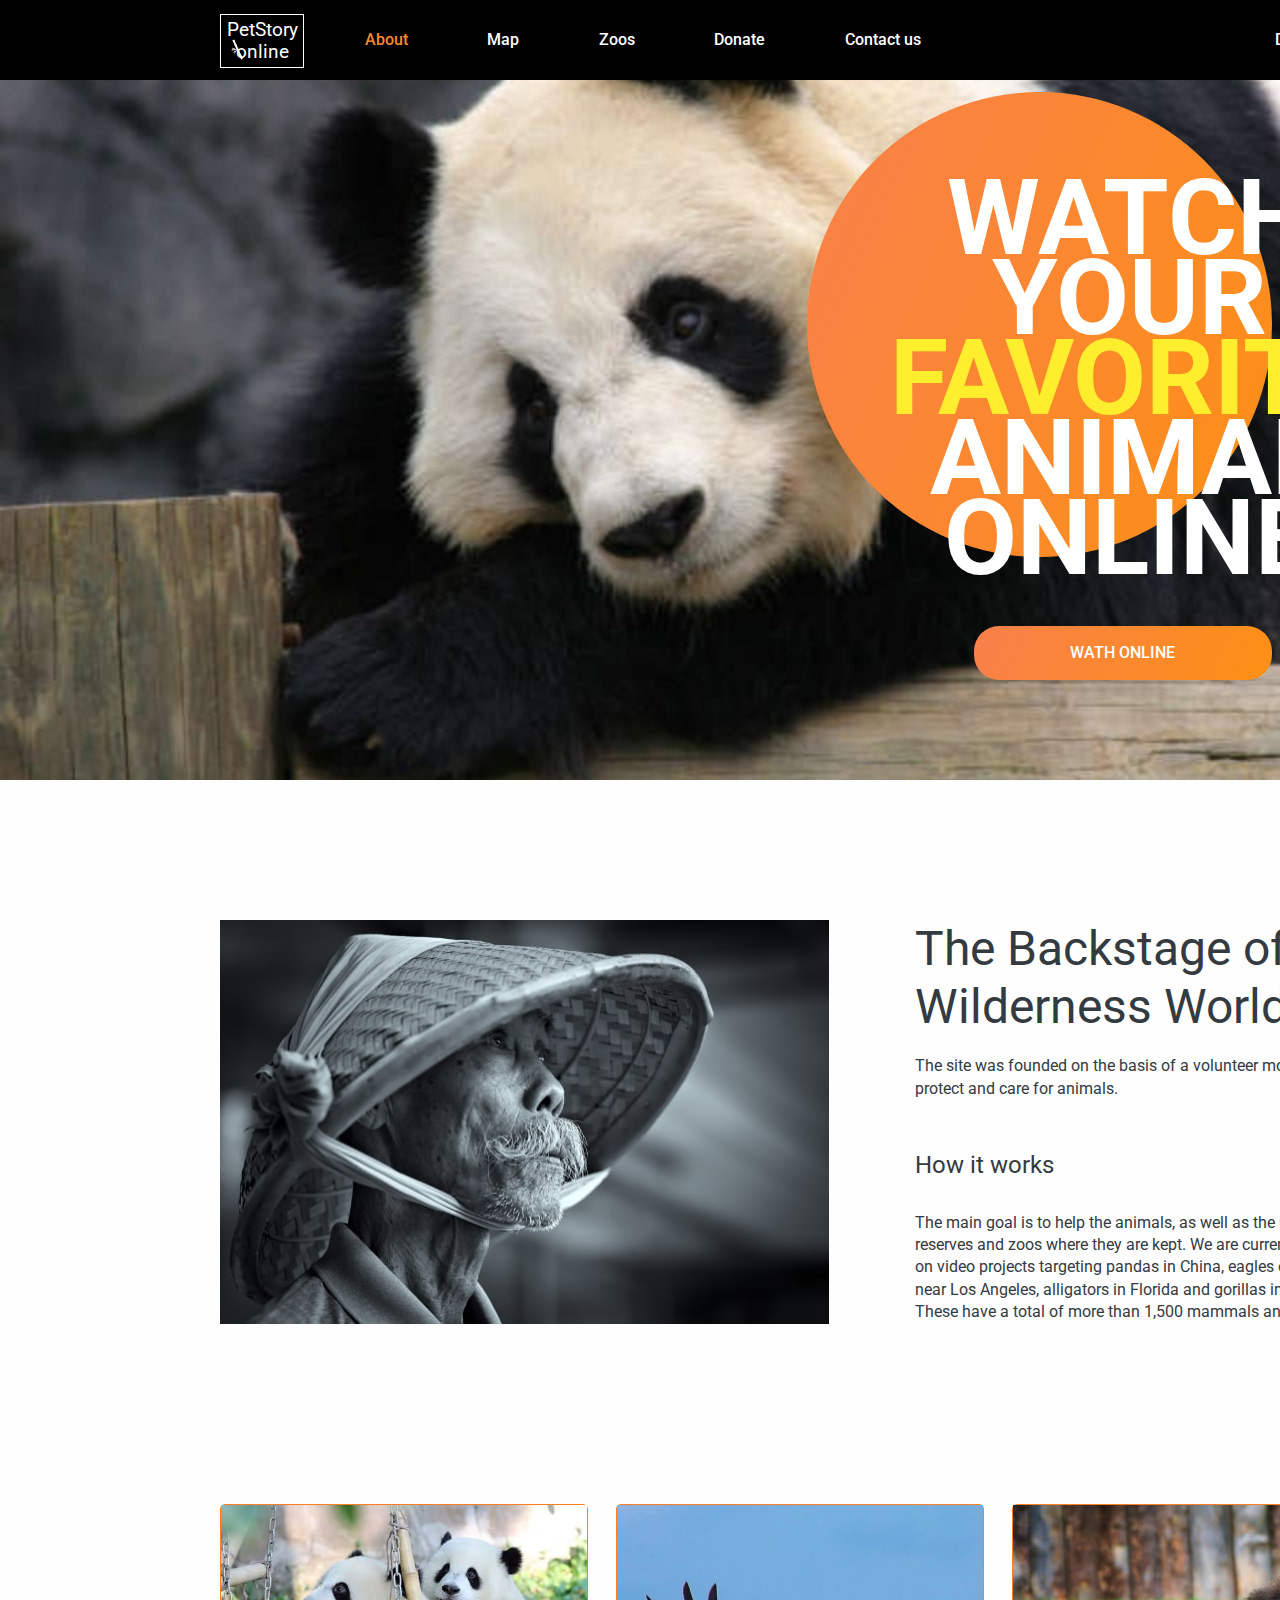
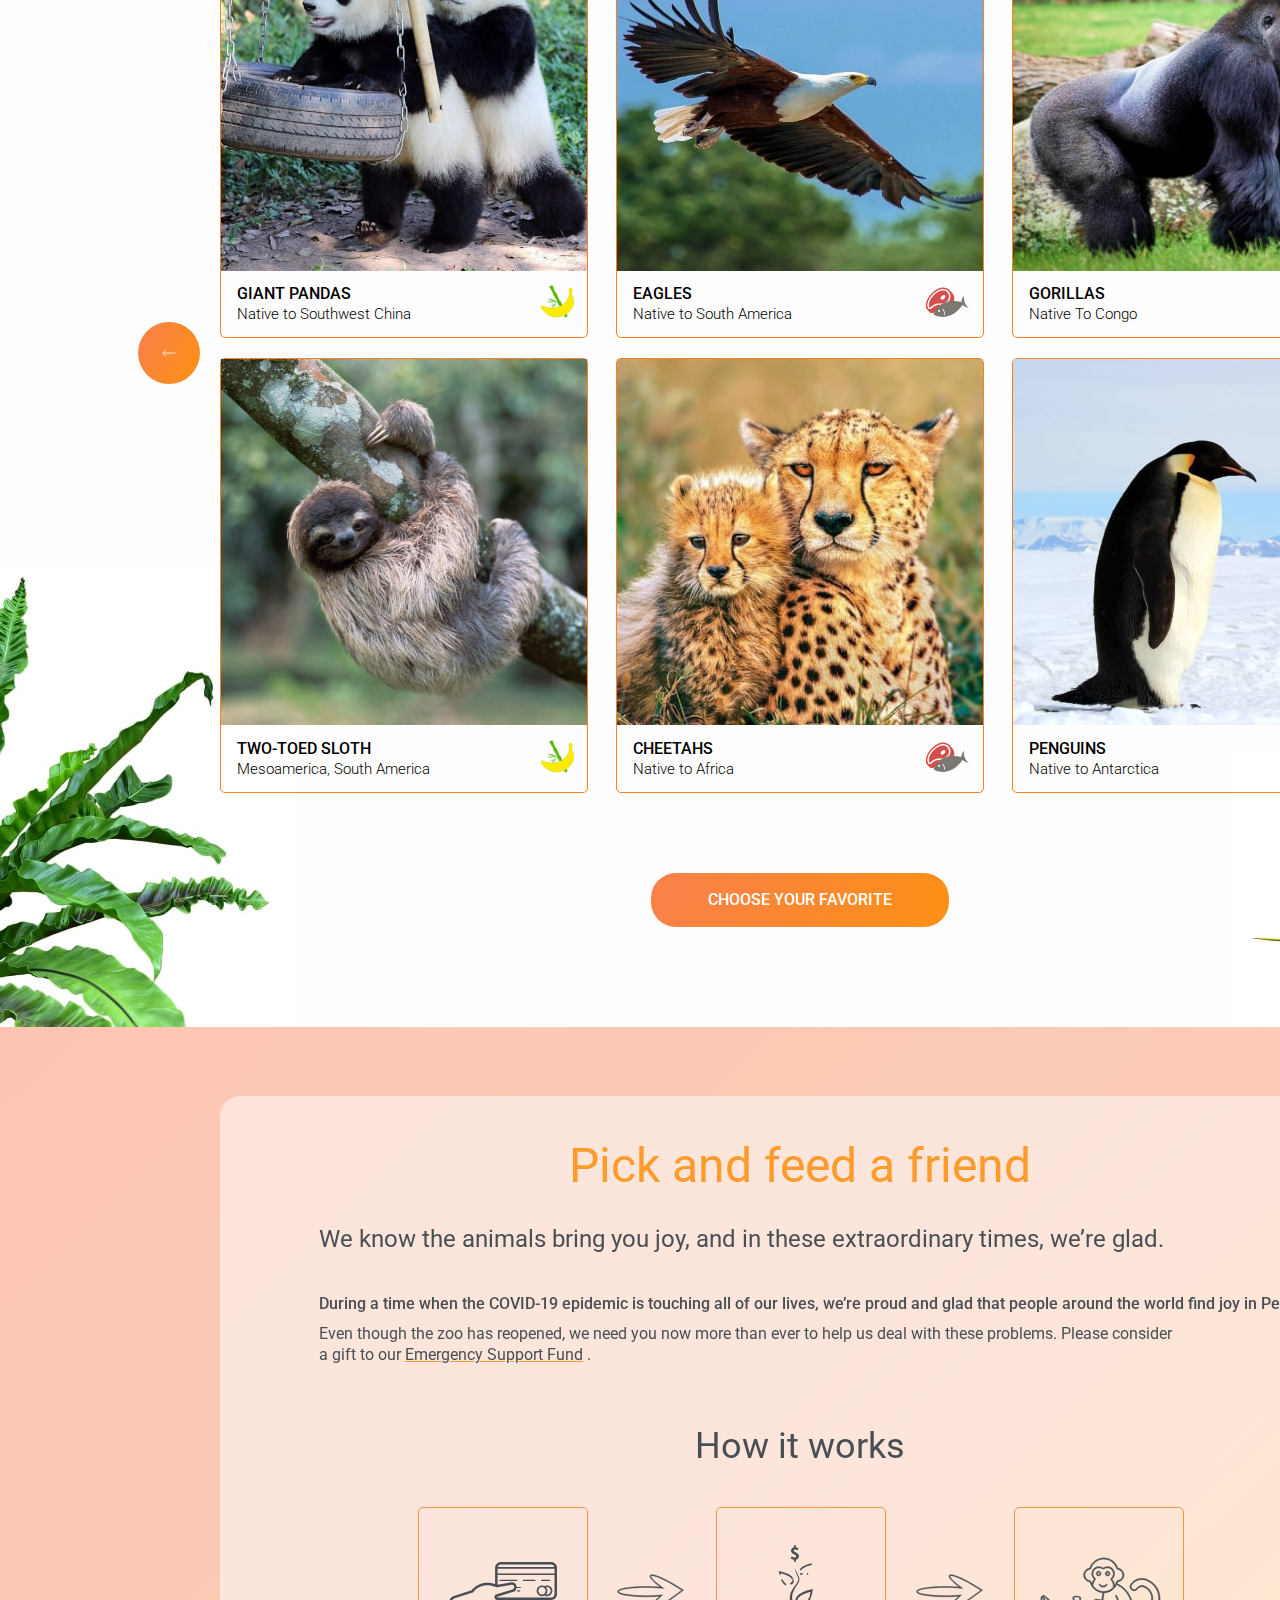
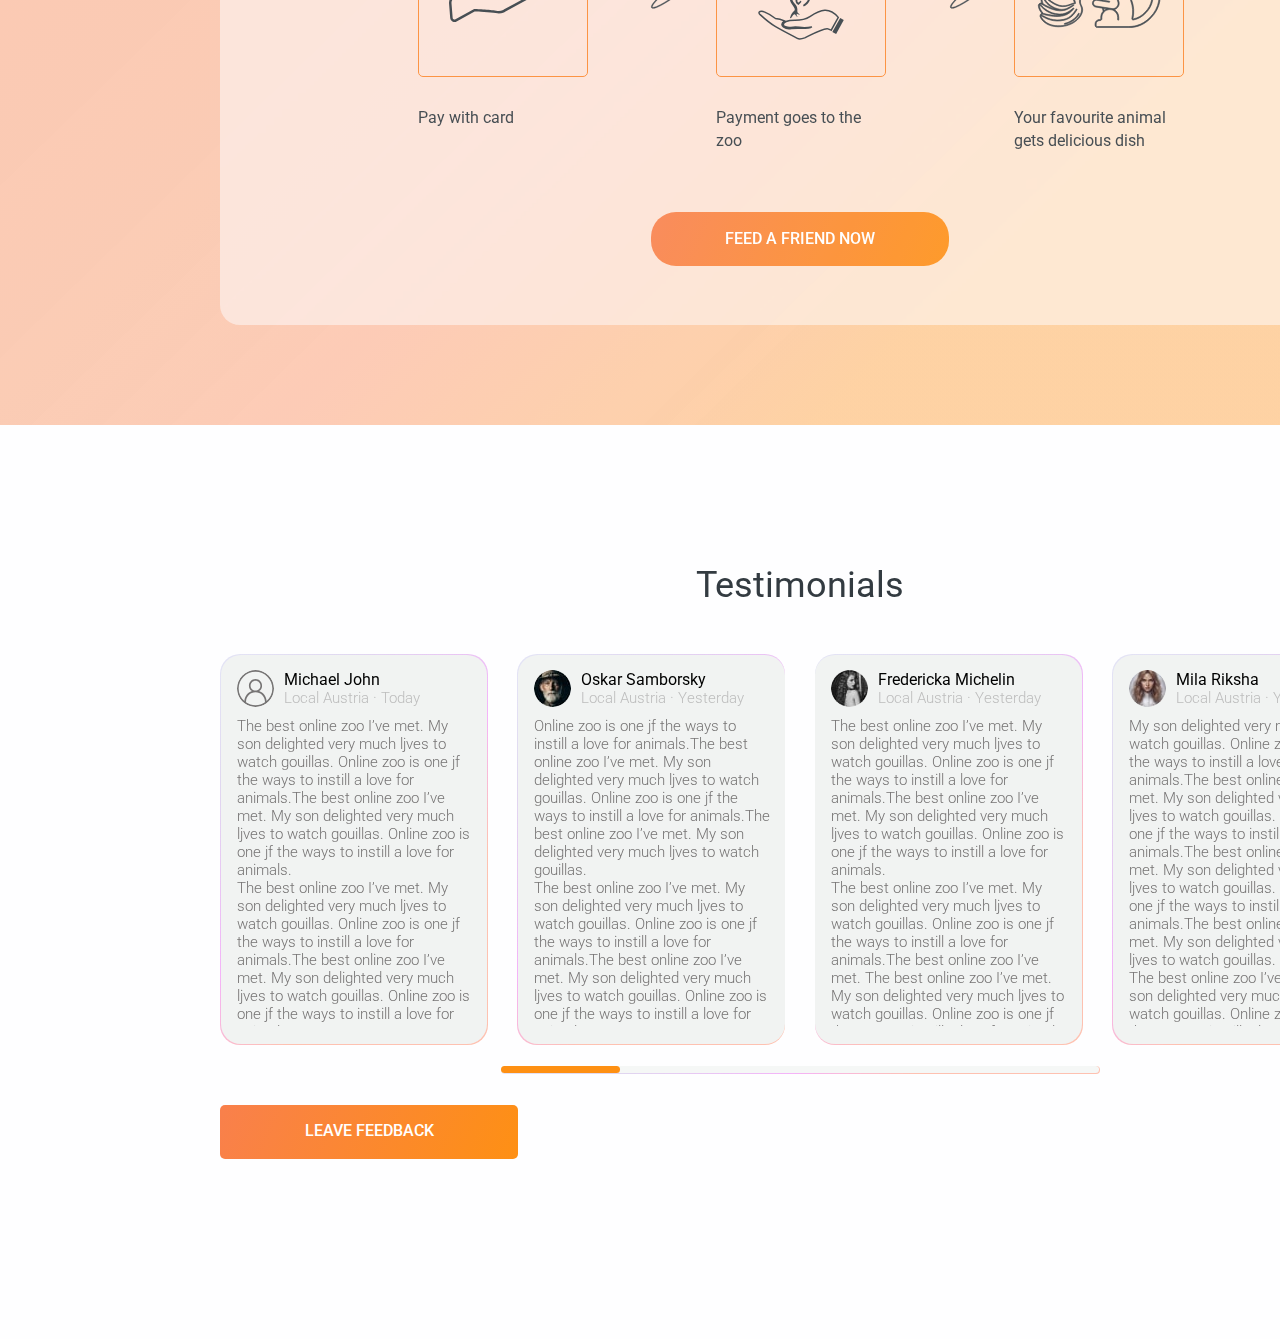
==== commit cb5308b6: "fix: disabled interactive for About element" ====
--- a/online-zoo/index.html
+++ b/online-zoo/index.html
@@ -26,7 +26,7 @@
           <nav class="nav">
             <ul class="menu">
               <li class="menu-item">
-                <a href="#" class="menu-item__link">About</a>
+                <a href="#" class="menu-item__link not-active">About</a>
               </li>
               <li class="menu-item">
                 <a href="#" class="menu-item__link">Map</a>
--- a/online-zoo/assets/styles/style.css
+++ b/online-zoo/assets/styles/style.css
@@ -170,6 +170,11 @@
   color: #ffffff;
 }
 .menu-item__link:hover {
+  color: #fc882f;
+}
+.menu-item .not-active {
+  pointer-events: none;
+  cursor: default;
   color: #fc882f;
 }
 
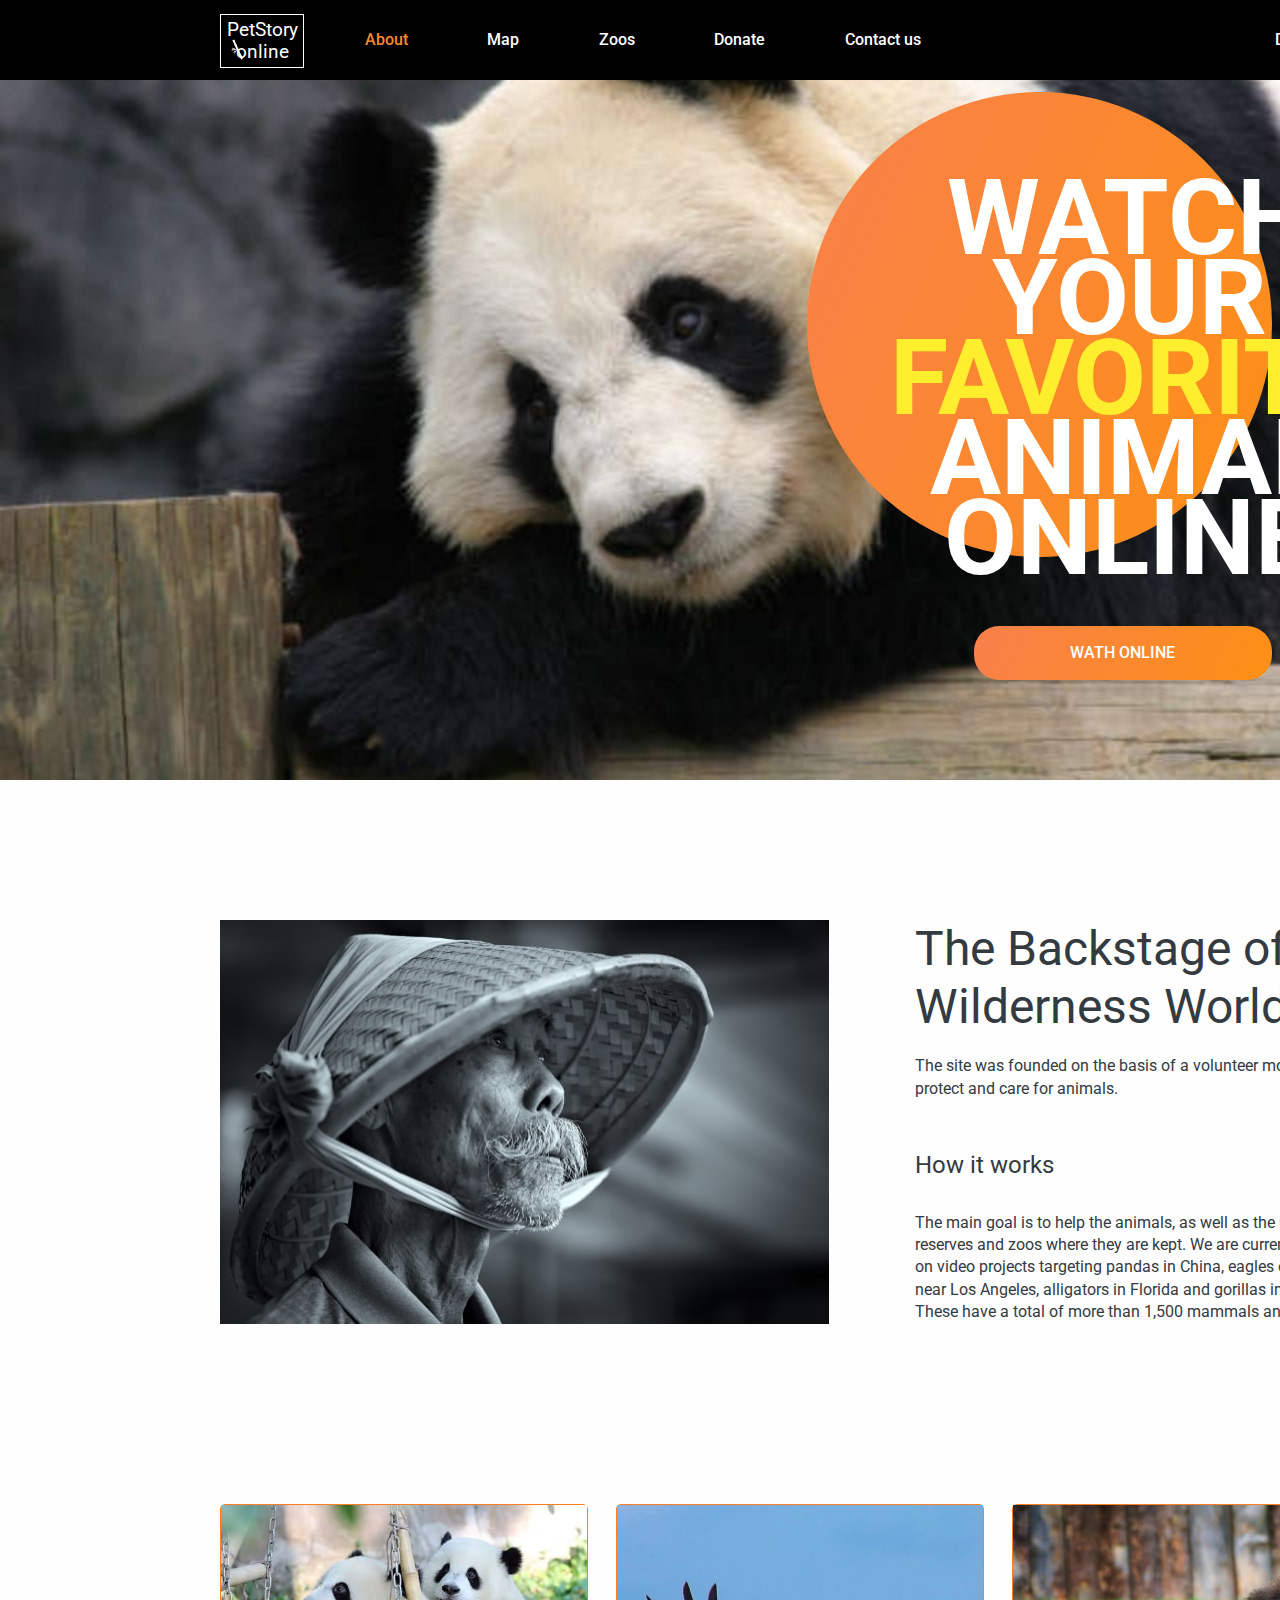
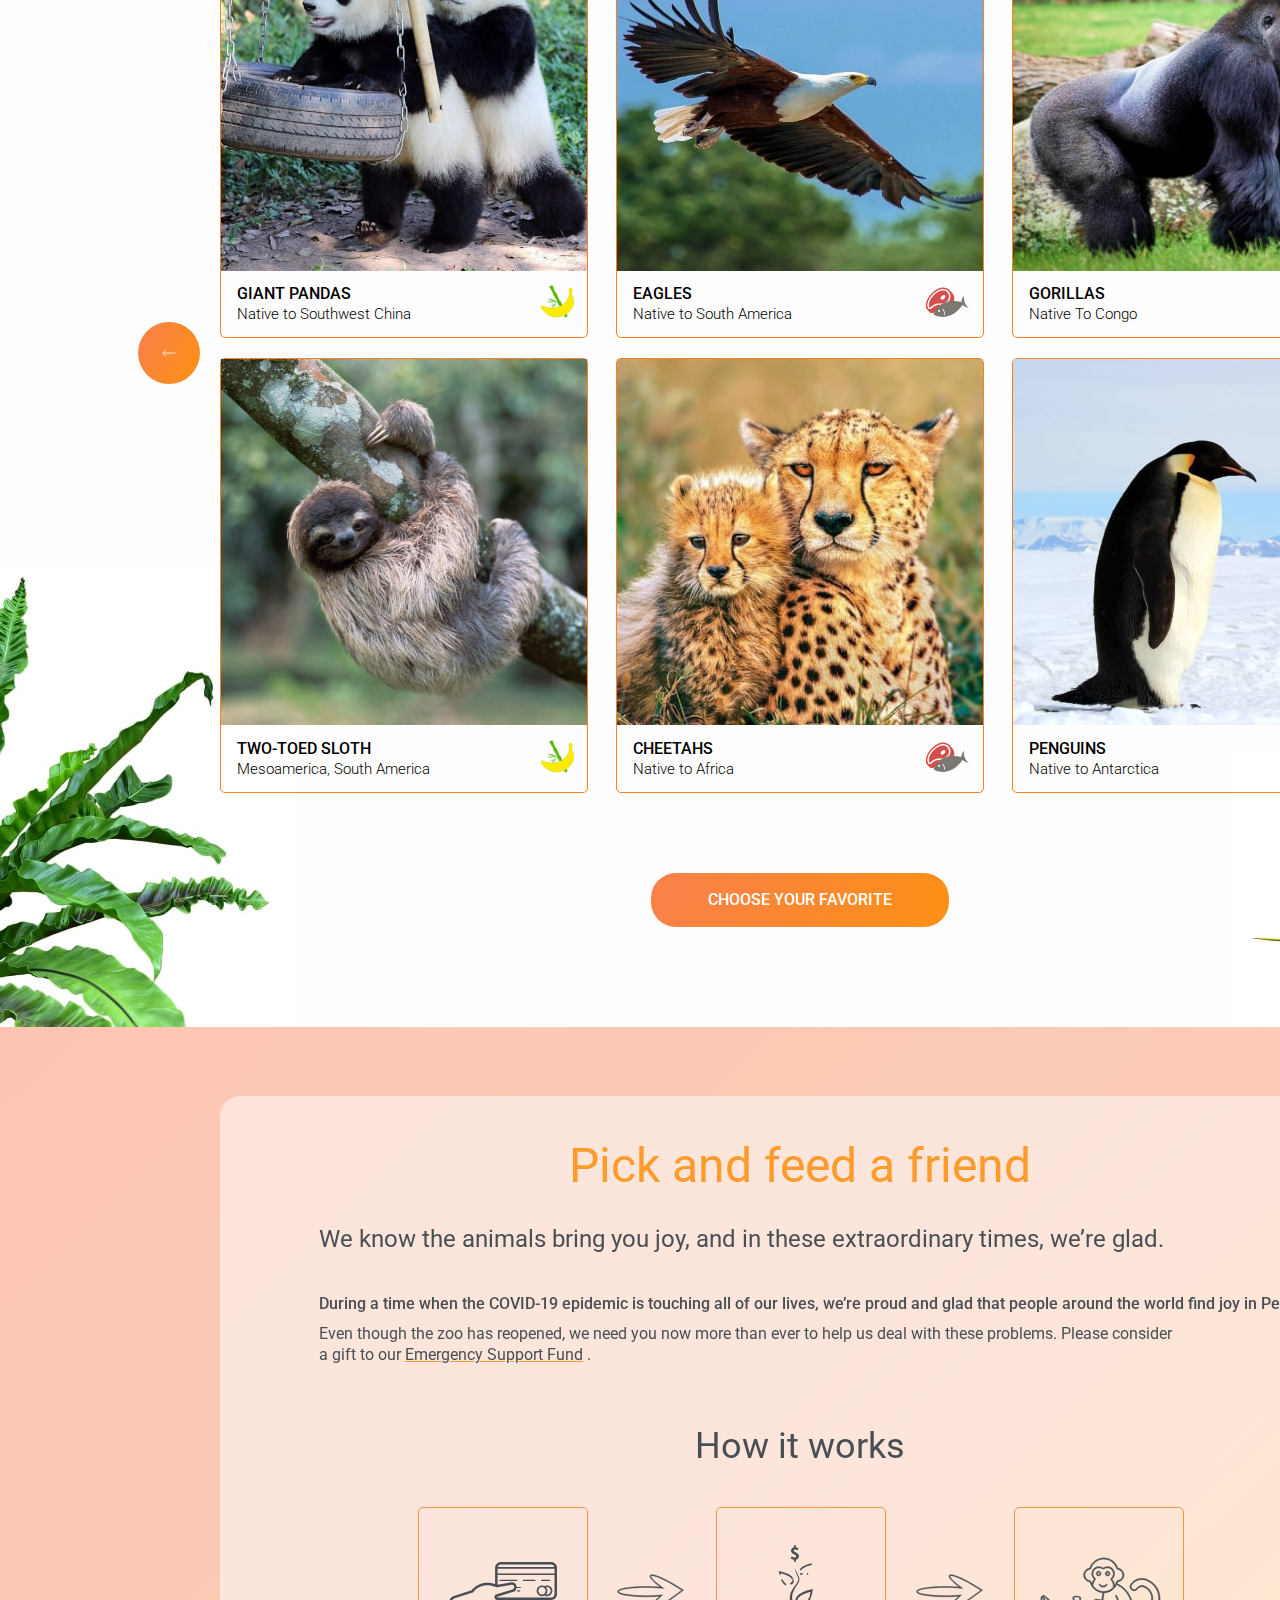
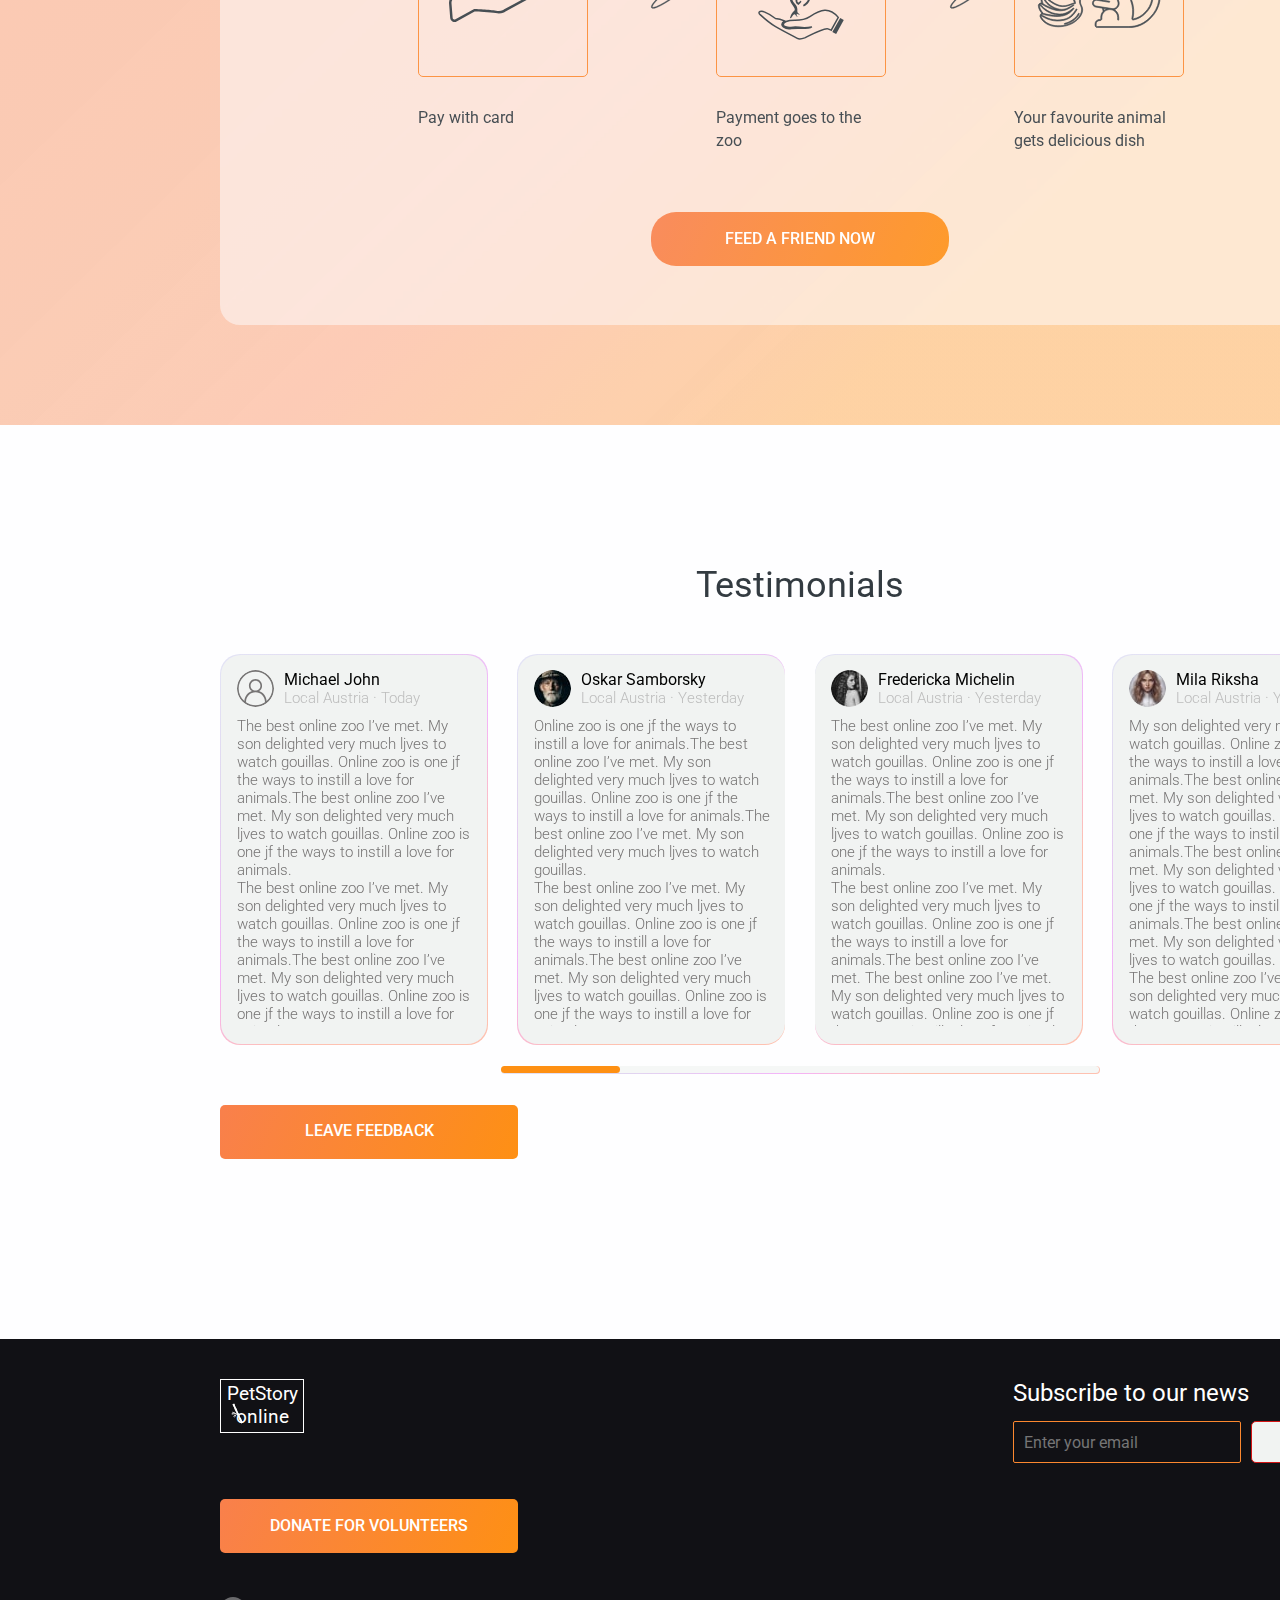
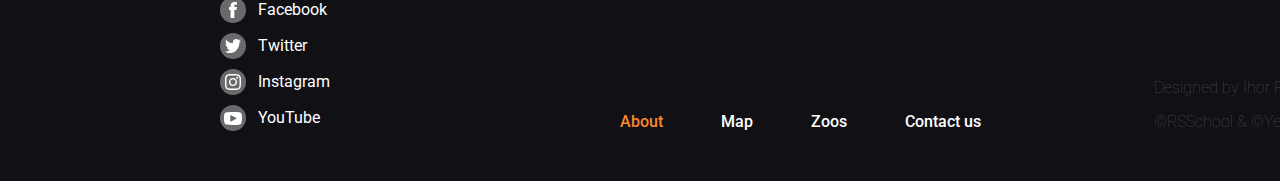
==== commit 9cec8f37: "feat: added footer" ====
--- a/online-zoo/index.html
+++ b/online-zoo/index.html
@@ -311,16 +311,16 @@
                     </div>
                   </div>
                   <p class="testimonials-card__user-text">
-                    The best online zoo I’ve met. My son delighted very much ljves
-                    to watch gouillas. Online zoo is one jf the ways to instill a
-                    love for animals.The best online zoo I’ve met. My son
-                    delighted very much ljves to watch gouillas. Online zoo is one
-                    jf the ways to instill a love for animals. <br> The best online zoo
-                    I’ve met. My son delighted very much ljves to watch gouillas.
-                    Online zoo is one jf the ways to instill a love for
-                    animals.The best online zoo I’ve met. My son delighted very
-                    much ljves to watch gouillas. Online zoo is one jf the ways to
-                    instill a love for animals.
+                    The best online zoo I’ve met. My son delighted very much
+                    ljves to watch gouillas. Online zoo is one jf the ways to
+                    instill a love for animals.The best online zoo I’ve met. My
+                    son delighted very much ljves to watch gouillas. Online zoo
+                    is one jf the ways to instill a love for animals. <br />
+                    The best online zoo I’ve met. My son delighted very much
+                    ljves to watch gouillas. Online zoo is one jf the ways to
+                    instill a love for animals.The best online zoo I’ve met. My
+                    son delighted very much ljves to watch gouillas. Online zoo
+                    is one jf the ways to instill a love for animals.
                   </p>
                 </div>
               </li>
@@ -344,14 +344,14 @@
                   <p class="testimonials-card__user-text">
                     Online zoo is one jf the ways to instill a love for
                     animals.The best online zoo I’ve met. My son delighted very
-                    much ljves to watch gouillas. Online zoo is one jf the ways to
+                    much ljves to watch gouillas. Online zoo is one jf the ways
+                    to instill a love for animals.The best online zoo I’ve met.
+                    My son delighted very much ljves to watch gouillas. <br />
+                    The best online zoo I’ve met. My son delighted very much
+                    ljves to watch gouillas. Online zoo is one jf the ways to
                     instill a love for animals.The best online zoo I’ve met. My
-                    son delighted very much ljves to watch gouillas. <br> The best
-                    online zoo I’ve met. My son delighted very much ljves to watch
-                    gouillas. Online zoo is one jf the ways to instill a love for
-                    animals.The best online zoo I’ve met. My son delighted very
-                    much ljves to watch gouillas. Online zoo is one jf the ways to
-                    instill a love for animals.
+                    son delighted very much ljves to watch gouillas. Online zoo
+                    is one jf the ways to instill a love for animals.
                   </p>
                 </div>
               </li>
@@ -373,18 +373,19 @@
                     </div>
                   </div>
                   <p class="testimonials-card__user-text">
-                    The best online zoo I’ve met. My son delighted very much ljves
-                    to watch gouillas. Online zoo is one jf the ways to instill a
-                    love for animals.The best online zoo I’ve met. My son
-                    delighted very much ljves to watch gouillas. Online zoo is one
-                    jf the ways to instill a love for animals. <br> The best online zoo
-                    I’ve met. My son delighted very much ljves to watch gouillas.
-                    Online zoo is one jf the ways to instill a love for
-                    animals.The best online zoo I’ve met. The best online zoo I’ve
-                    met. My son delighted very much ljves to watch gouillas.
-                    Online zoo is one jf the ways to instill a love for
-                    animals. <br> The best online zoo I’ve met. My son delighted very
-                    much ljves to watch gouillas. Online zoo is one jf the ways to
+                    The best online zoo I’ve met. My son delighted very much
+                    ljves to watch gouillas. Online zoo is one jf the ways to
+                    instill a love for animals.The best online zoo I’ve met. My
+                    son delighted very much ljves to watch gouillas. Online zoo
+                    is one jf the ways to instill a love for animals. <br />
+                    The best online zoo I’ve met. My son delighted very much
+                    ljves to watch gouillas. Online zoo is one jf the ways to
+                    instill a love for animals.The best online zoo I’ve met. The
+                    best online zoo I’ve met. My son delighted very much ljves
+                    to watch gouillas. Online zoo is one jf the ways to instill
+                    a love for animals. <br />
+                    The best online zoo I’ve met. My son delighted very much
+                    ljves to watch gouillas. Online zoo is one jf the ways to
                     instill a love for animals.
                   </p>
                 </div>
@@ -405,19 +406,20 @@
                     </div>
                   </div>
                   <p class="testimonials-card__user-text">
-                    My son delighted very much ljves to watch gouillas. Online zoo
-                    is one jf the ways to instill a love for animals.The best
-                    online zoo I’ve met. My son delighted very much ljves to watch
-                    gouillas. Online zoo is one jf the ways to instill a love for
-                    animals.The best online zoo I’ve met. My son delighted very
-                    much ljves to watch gouillas. Online zoo is one jf the ways to
+                    My son delighted very much ljves to watch gouillas. Online
+                    zoo is one jf the ways to instill a love for animals.The
+                    best online zoo I’ve met. My son delighted very much ljves
+                    to watch gouillas. Online zoo is one jf the ways to instill
+                    a love for animals.The best online zoo I’ve met. My son
+                    delighted very much ljves to watch gouillas. Online zoo is
+                    one jf the ways to instill a love for animals.The best
+                    online zoo I’ve met. My son delighted very much ljves to
+                    watch gouillas. <br />
+                    The best online zoo I’ve met. My son delighted very much
+                    ljves to watch gouillas. Online zoo is one jf the ways to
                     instill a love for animals.The best online zoo I’ve met. My
-                    son delighted very much ljves to watch gouillas. <br> The best
-                    online zoo I’ve met. My son delighted very much ljves to watch
-                    gouillas. Online zoo is one jf the ways to instill a love for
-                    animals.The best online zoo I’ve met. My son delighted very
-                    much ljves to watch gouillas. Online zoo is one jf the ways to
-                    instill a love for animals.
+                    son delighted very much ljves to watch gouillas. Online zoo
+                    is one jf the ways to instill a love for animals.
                   </p>
                 </div>
               </li>
@@ -433,9 +435,99 @@
             </div>
             <button class="btn">leave feedback</button>
           </div>
-          <img src="./assets/images/testimonials/leav_foto.jpg" alt="leaf" class="testimonials-flower">
+          <img
+            src="./assets/images/testimonials/leav_foto.jpg"
+            alt="leaf"
+            class="testimonials-flower"
+          />
         </section>
       </main>
+
+      <footer class="footer">
+        <div class="conteiner">
+          <div class="footer-head">
+            <a href="#" class="logo">
+              <div class="logo-frame">
+                <div class="logo-title">PetStory online</div>
+              </div>
+            </a>
+            <div class="footer-form-frame">
+              <h4 class="footer-form__title">Subscribe to our news</h4>
+              <form action="#" class="footer-form">
+                <input type="email" required placeholder="Enter your email" name="email" class="footer-form__input" >
+                <button class="btn-form">Submit</button>
+              </form>
+            </div>
+          </div>
+          <a href="#" class="btn btn-link">donate for volunteers</a>
+          <div class="footer-bottom">
+            <ul class="footer-social">
+              <li class="footer-link">
+                <a href="https://www.facebook.com/" target="blank">
+                  <div class="footer-link__img">
+                    <img
+                      src="./assets/icons/footer/facebook.svg"
+                      alt="facebook"
+                    />
+                  </div>
+                  <p class="footer-link__name">Facebook</p>
+                </a>
+              </li>
+              <li class="footer-link">
+                <a href="https://twitter.com/" target="blank">
+                  <div class="footer-link__img">
+                    <img src="./assets/icons/footer/twitter.svg" alt="twitter" />
+                  </div>
+                  <p class="footer-link__name">Twitter</p>
+                </a>
+              </li>
+              <li class="footer-link">
+                <a href="https://www.instagram.com/" target="blank">
+                  <div class="footer-link__img">
+                    <img
+                      src="./assets/icons/footer/instagram.svg"
+                      alt="instagram"
+                    />
+                  </div>
+                  <p class="footer-link__name">Instagram</p>
+                </a>
+              </li>
+              <li class="footer-link">
+                <a href="https://www.youtube.com/" target="blank">
+                  <div class="footer-link__img">
+                    <img src="./assets/icons/footer/youtube.svg" alt="youtube" />
+                  </div>
+                  <p class="footer-link__name">YouTube</p>
+                </a>
+              </li>
+            </ul>
+
+            <ul class="menu">
+              <li class="menu-item">
+                <a href="#" class="menu-item__link not-active">About</a>
+              </li>
+              <li class="menu-item">
+                <a href="#" class="menu-item__link">Map</a>
+              </li>
+              <li class="menu-item">
+                <a href="#" class="menu-item__link">Zoos</a>
+              </li>
+              <li class="menu-item">
+                <a href="#" class="menu-item__link">Contact us</a>
+              </li>
+            </ul>
+
+            <ul class="footer-author">
+              <li class="footer-author__item">
+                <a href="https://github.com/DisRachik" target="blank" class="footer-author__link">Designed by Ihor Radchenko</a>
+              </li>
+              <li class="footer-author__item">
+                <a href="https://rs.school/index.html" target="blank" class="footer-author__link">&copy;RSSchool &amp; &copy;Yem Digital 2021</a>
+              </li>
+            </ul>
+          </div>
+        </div>
+      </footer>
     </div>
   </body>
 </html>
--- a/online-zoo/assets/styles/style.css
+++ b/online-zoo/assets/styles/style.css
@@ -160,7 +160,7 @@
       -ms-flex-pack: justify;
           justify-content: space-between;
 }
-.menu-item:last-child {
+.menu-item:nth-child(6) {
   width: 37.44%;
   text-align: right;
 }
@@ -300,6 +300,17 @@
 .btn-link:active {
   background: #4b9200;
 }
+.btn-form {
+  width: 129px;
+  height: 42px;
+  border: 1px solid #d31414;
+  border-radius: 5px;
+  font-weight: 400;
+  font-size: 16px;
+  color: #d31414;
+  background: #F1F3F2;
+  cursor: pointer;
+}
 
 .backstage {
   padding-top: 140px;
@@ -742,4 +753,136 @@
   position: absolute;
   bottom: -105px;
   right: -130px;
+}
+
+.footer {
+  -webkit-box-sizing: border-box;
+          box-sizing: border-box;
+  padding: 40px 0 50px 0;
+  background: #111115;
+}
+.footer-head {
+  width: 100%;
+  display: -webkit-box;
+  display: -ms-flexbox;
+  display: flex;
+  -webkit-box-pack: justify;
+      -ms-flex-pack: justify;
+          justify-content: space-between;
+}
+.footer-form__title {
+  font-weight: 400;
+  font-size: 24px;
+  color: #ffffff;
+  line-height: 120%;
+}
+.footer-form {
+  margin-top: 14px;
+  margin-bottom: 36px;
+  display: -webkit-box;
+  display: -ms-flexbox;
+  display: flex;
+}
+.footer-form__input {
+  width: 228px;
+  height: 42px;
+  margin-right: 10px;
+  padding: 10px;
+  -webkit-box-sizing: border-box;
+          box-sizing: border-box;
+  border: 0.7px solid #fc882f;
+  border-radius: 2px;
+  background: #111115;
+  font-weight: 400;
+  font-size: 16px;
+  color: #bdbdbd;
+}
+.footer-bottom {
+  width: 100%;
+  margin-top: 44px;
+  display: -webkit-box;
+  display: -ms-flexbox;
+  display: flex;
+  -webkit-box-pack: justify;
+      -ms-flex-pack: justify;
+          justify-content: space-between;
+  -webkit-box-align: end;
+      -ms-flex-align: end;
+          align-items: flex-end;
+}
+.footer .menu {
+  width: 362px;
+  margin-left: 117px;
+}
+.footer-author {
+  height: 52px;
+  display: -webkit-box;
+  display: -ms-flexbox;
+  display: flex;
+  -webkit-box-orient: vertical;
+  -webkit-box-direction: normal;
+      -ms-flex-direction: column;
+          flex-direction: column;
+  -webkit-box-pack: justify;
+      -ms-flex-pack: justify;
+          justify-content: space-between;
+}
+.footer-author__link {
+  font-weight: 100;
+  font-size: 16px;
+  color: #ffffff;
+  opacity: 0.2;
+}
+.footer-author__link:active {
+  color: #4b9200;
+  text-decoration: underline;
+  opacity: 1;
+}
+.footer-social {
+  height: 134px;
+  display: -webkit-box;
+  display: -ms-flexbox;
+  display: flex;
+  -webkit-box-orient: vertical;
+  -webkit-box-direction: normal;
+      -ms-flex-direction: column;
+          flex-direction: column;
+  -webkit-box-pack: justify;
+      -ms-flex-pack: justify;
+          justify-content: space-between;
+}
+.footer-link a {
+  display: -webkit-box;
+  display: -ms-flexbox;
+  display: flex;
+  -webkit-box-align: center;
+      -ms-flex-align: center;
+          align-items: center;
+}
+.footer-link__img {
+  width: 26px;
+  height: 26px;
+  border-radius: 50%;
+  display: -webkit-box;
+  display: -ms-flexbox;
+  display: flex;
+  -webkit-box-pack: center;
+      -ms-flex-pack: center;
+          justify-content: center;
+  -webkit-box-align: center;
+      -ms-flex-align: center;
+          align-items: center;
+  background: rgba(196, 196, 196, 0.5);
+}
+.footer-link__img:active {
+  background: #4b9200;
+}
+.footer-link__name {
+  margin-left: 12px;
+  font-weight: 400;
+  font-size: 16px;
+  color: #ffffff;
+}
+.footer-link__name:active {
+  color: #4b9200;
 }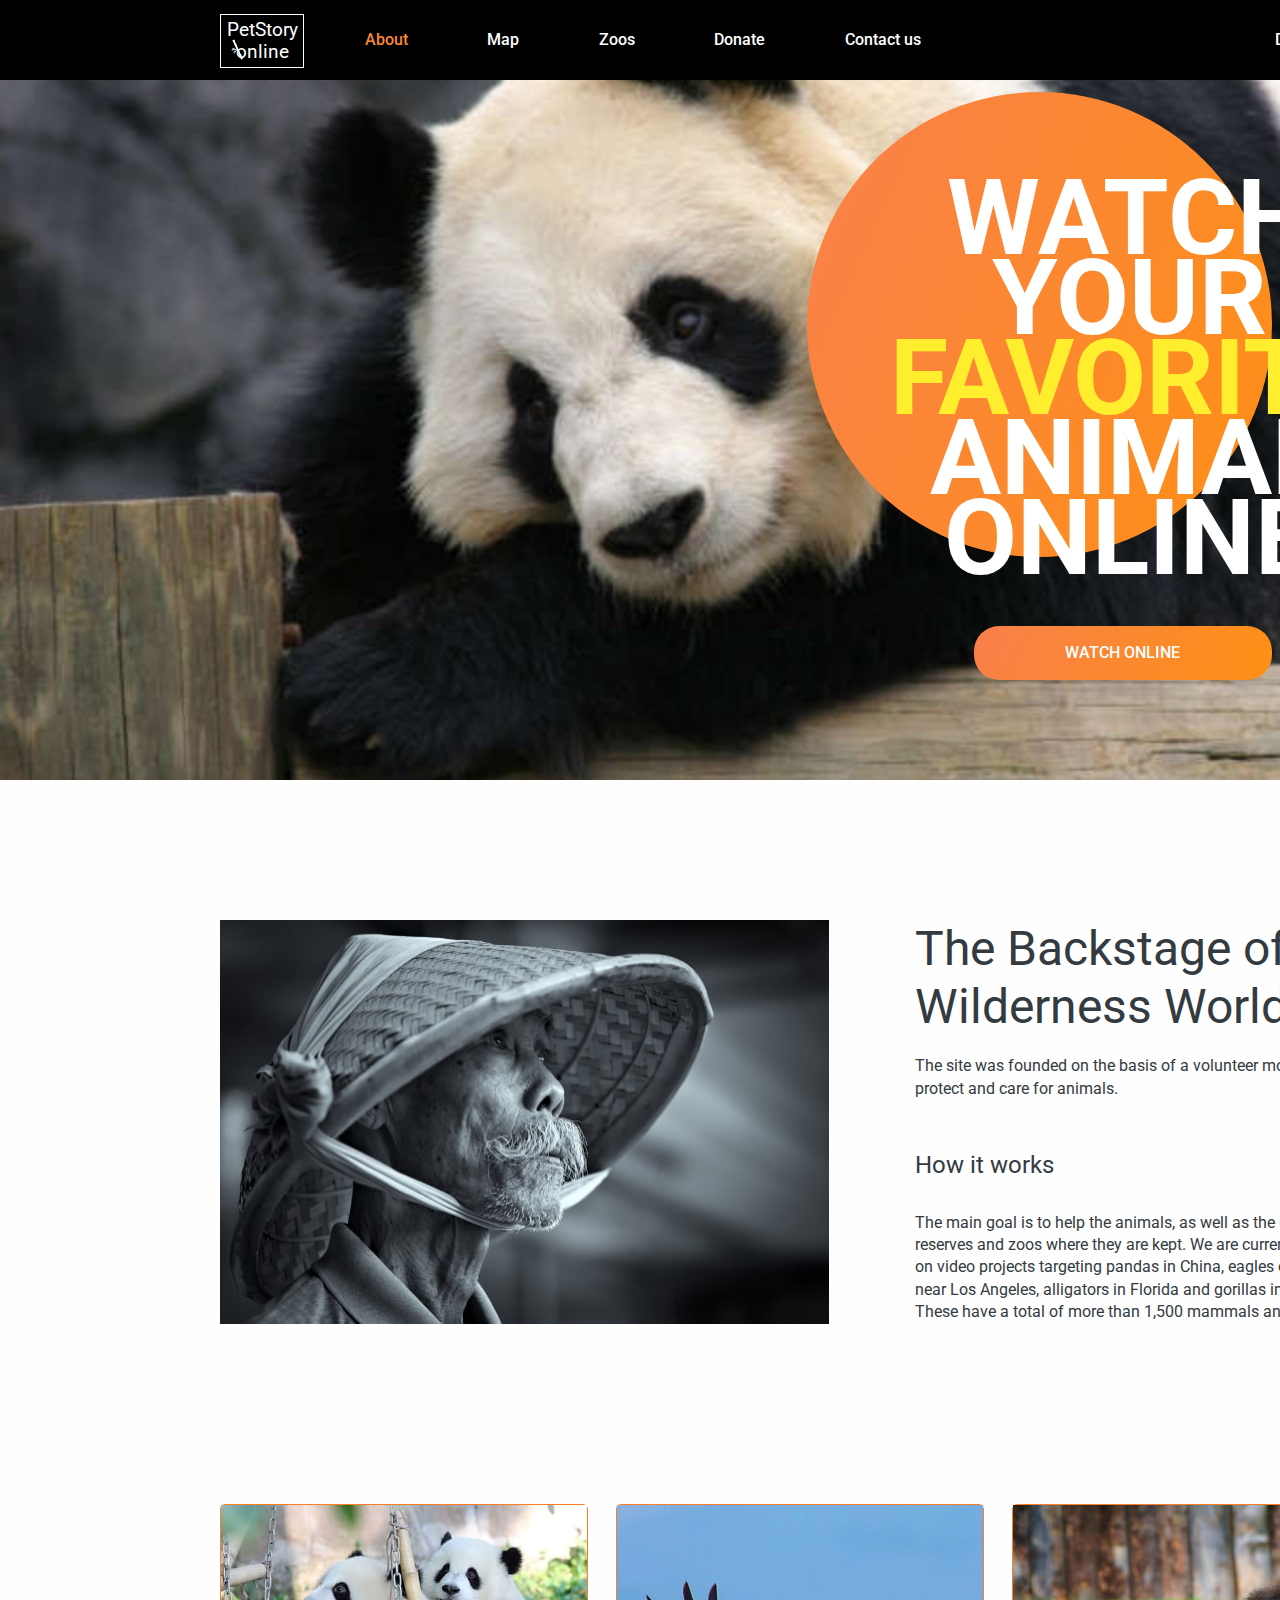
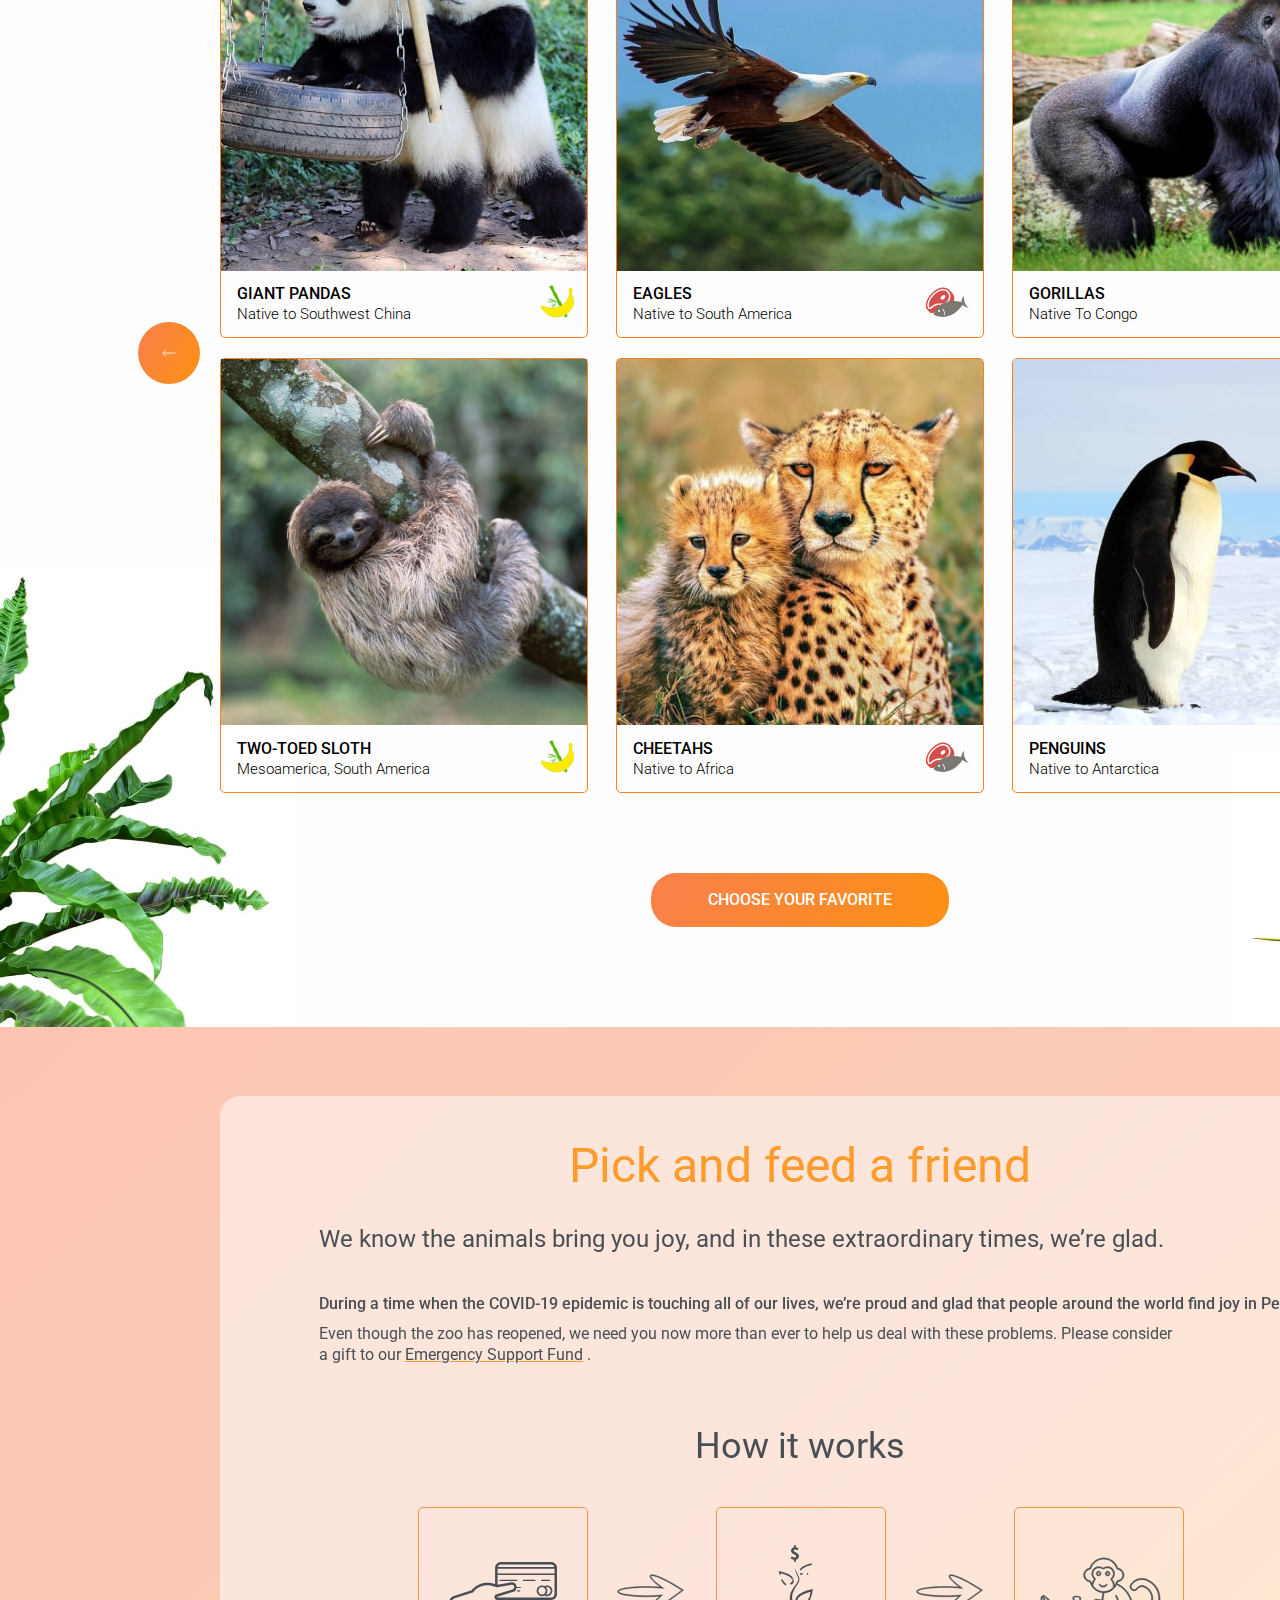
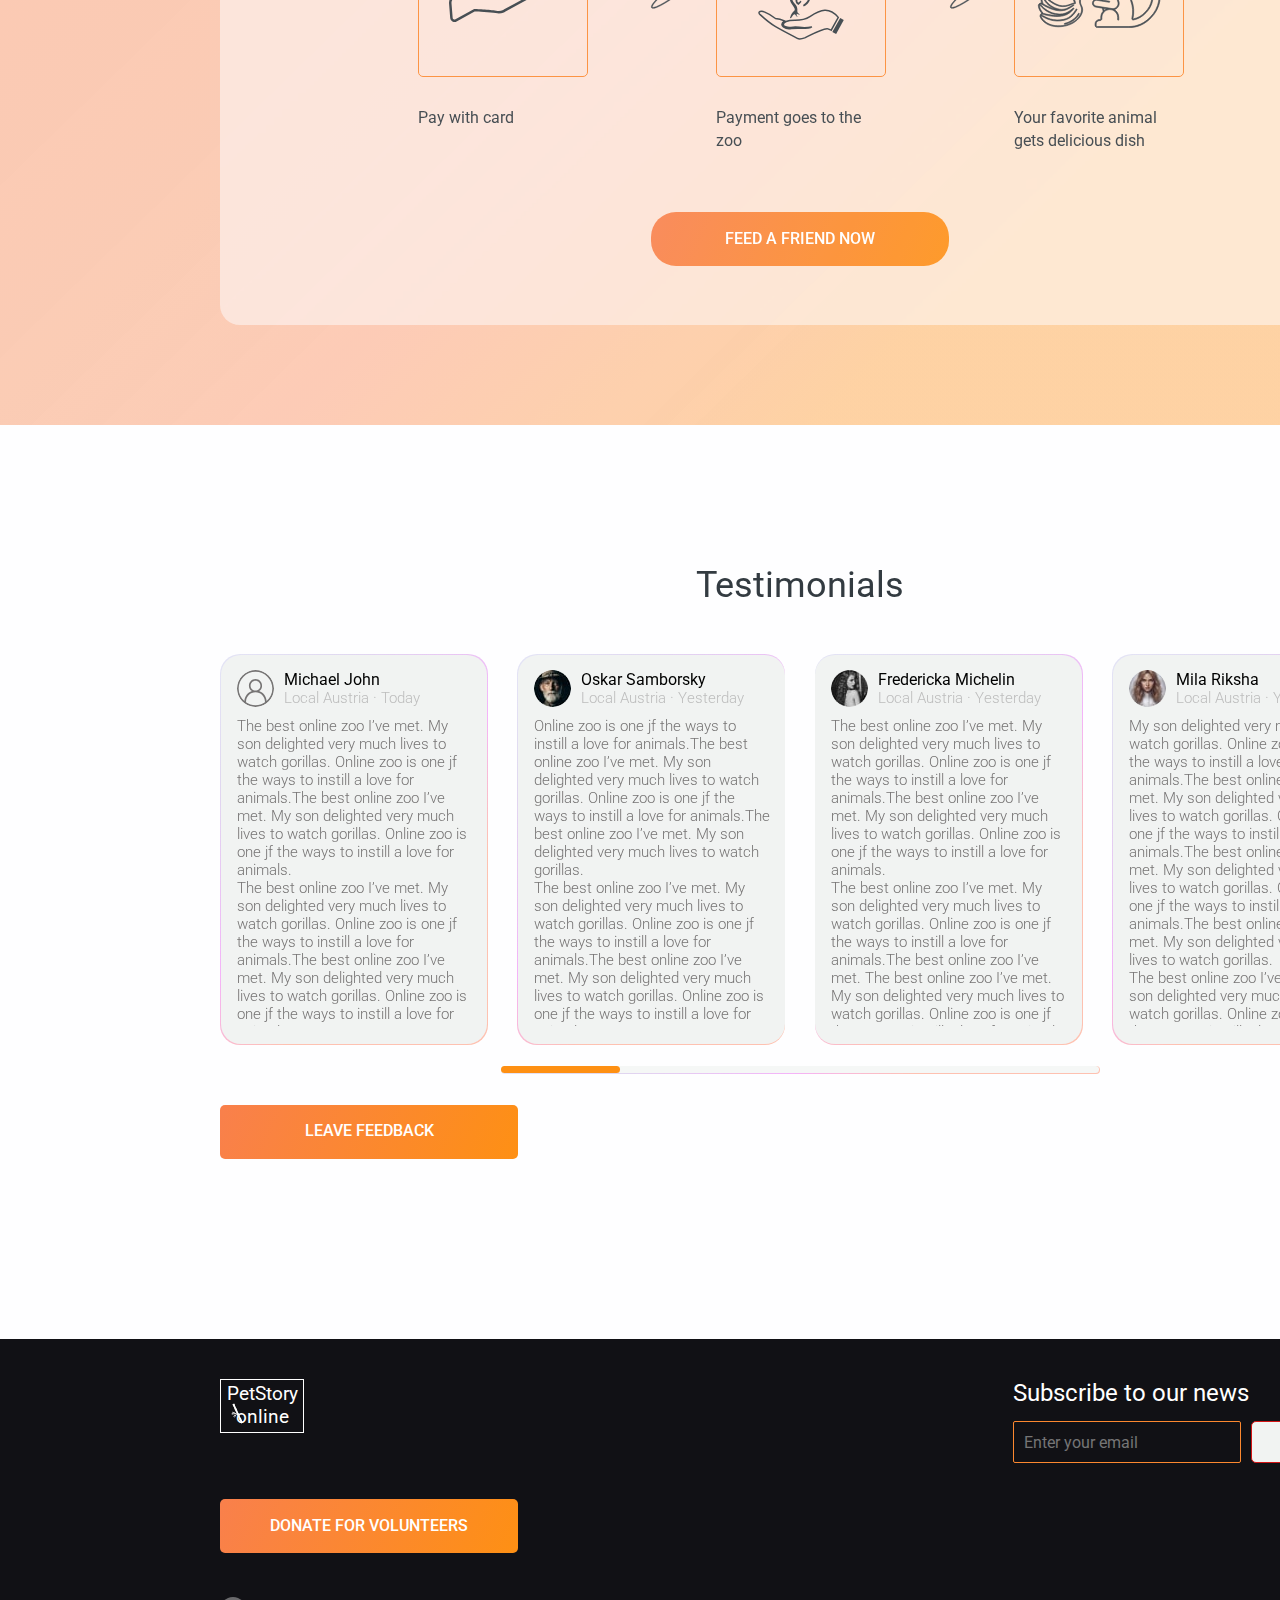
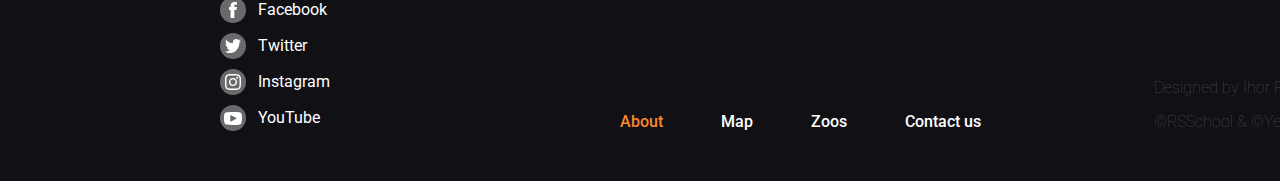
==== commit 5bd2fbb0: "feat: donat page and hedder + footer" ====
--- a/online-zoo/index.html
+++ b/online-zoo/index.html
@@ -18,7 +18,7 @@
     <div class="fix">
       <header class="header">
         <div class="conteiner">
-          <a href="#" class="logo">
+          <a href="./index.html" class="logo">
             <div class="logo-frame">
               <h1 class="logo-title">PetStory online</h1>
             </div>
@@ -35,7 +35,7 @@
                 <a href="#" class="menu-item__link">Zoos</a>
               </li>
               <li class="menu-item">
-                <a href="#" class="menu-item__link">Donate</a>
+                <a href="./pages/donate/donat.html" class="menu-item__link">Donate</a>
               </li>
               <li class="menu-item">
                 <a href="#" class="menu-item__link">Contact us</a>
@@ -60,7 +60,7 @@
               Watch your <span>favorite</span> animal online
             </h2>
             <div class="favorite-circle"></div>
-            <button class="btn">wath online</button>
+            <button class="btn">watch online</button>
           </div>
         </section>
 
@@ -241,7 +241,7 @@
                 Even though the zoo has reopened, we need you now more than ever
                 to help us deal with these problems. Please consider a gift to
                 our
-                <a href="#" class="feed-info__subtext-link"
+                <a href="./pages/donate/donat.html" class="feed-info__subtext-link"
                   >Emergency Support Fund</a
                 >
                 .
@@ -282,11 +282,11 @@
                     <img src="./assets/icons/feed/monkey.svg" alt="monkey" />
                   </div>
                   <p class="feed-work__card-text">
-                    Your favourite animal gets delicious dish
+                    Your favorite animal gets delicious dish
                   </p>
                 </li>
               </ul>
-              <a href="#" class="btn btn-link">Feed a friend now</a>
+              <a href="./pages/donate/donat.html" class="btn btn-link">Feed a friend now</a>
             </div>
           </div>
         </section>
@@ -312,14 +312,14 @@
                   </div>
                   <p class="testimonials-card__user-text">
                     The best online zoo I’ve met. My son delighted very much
-                    ljves to watch gouillas. Online zoo is one jf the ways to
+                    lives to watch gorillas. Online zoo is one jf the ways to
                     instill a love for animals.The best online zoo I’ve met. My
-                    son delighted very much ljves to watch gouillas. Online zoo
+                    son delighted very much lives to watch gorillas. Online zoo
                     is one jf the ways to instill a love for animals. <br />
                     The best online zoo I’ve met. My son delighted very much
-                    ljves to watch gouillas. Online zoo is one jf the ways to
+                    lives to watch gorillas. Online zoo is one jf the ways to
                     instill a love for animals.The best online zoo I’ve met. My
-                    son delighted very much ljves to watch gouillas. Online zoo
+                    son delighted very much lives to watch gorillas. Online zoo
                     is one jf the ways to instill a love for animals.
                   </p>
                 </div>
@@ -344,13 +344,13 @@
                   <p class="testimonials-card__user-text">
                     Online zoo is one jf the ways to instill a love for
                     animals.The best online zoo I’ve met. My son delighted very
-                    much ljves to watch gouillas. Online zoo is one jf the ways
+                    much lives to watch gorillas. Online zoo is one jf the ways
                     to instill a love for animals.The best online zoo I’ve met.
-                    My son delighted very much ljves to watch gouillas. <br />
-                    The best online zoo I’ve met. My son delighted very much
-                    ljves to watch gouillas. Online zoo is one jf the ways to
+                    My son delighted very much lives to watch gorillas. <br />
+                    The best online zoo I’ve met. My son delighted very much
+                    lives to watch gorillas. Online zoo is one jf the ways to
                     instill a love for animals.The best online zoo I’ve met. My
-                    son delighted very much ljves to watch gouillas. Online zoo
+                    son delighted very much lives to watch gorillas. Online zoo
                     is one jf the ways to instill a love for animals.
                   </p>
                 </div>
@@ -374,18 +374,18 @@
                   </div>
                   <p class="testimonials-card__user-text">
                     The best online zoo I’ve met. My son delighted very much
-                    ljves to watch gouillas. Online zoo is one jf the ways to
+                    lives to watch gorillas. Online zoo is one jf the ways to
                     instill a love for animals.The best online zoo I’ve met. My
-                    son delighted very much ljves to watch gouillas. Online zoo
+                    son delighted very much lives to watch gorillas. Online zoo
                     is one jf the ways to instill a love for animals. <br />
                     The best online zoo I’ve met. My son delighted very much
-                    ljves to watch gouillas. Online zoo is one jf the ways to
+                    lives to watch gorillas. Online zoo is one jf the ways to
                     instill a love for animals.The best online zoo I’ve met. The
-                    best online zoo I’ve met. My son delighted very much ljves
-                    to watch gouillas. Online zoo is one jf the ways to instill
+                    best online zoo I’ve met. My son delighted very much lives
+                    to watch gorillas. Online zoo is one jf the ways to instill
                     a love for animals. <br />
                     The best online zoo I’ve met. My son delighted very much
-                    ljves to watch gouillas. Online zoo is one jf the ways to
+                    lives to watch gorillas. Online zoo is one jf the ways to
                     instill a love for animals.
                   </p>
                 </div>
@@ -406,19 +406,19 @@
                     </div>
                   </div>
                   <p class="testimonials-card__user-text">
-                    My son delighted very much ljves to watch gouillas. Online
+                    My son delighted very much lives to watch gorillas. Online
                     zoo is one jf the ways to instill a love for animals.The
-                    best online zoo I’ve met. My son delighted very much ljves
-                    to watch gouillas. Online zoo is one jf the ways to instill
+                    best online zoo I’ve met. My son delighted very much lives
+                    to watch gorillas. Online zoo is one jf the ways to instill
                     a love for animals.The best online zoo I’ve met. My son
-                    delighted very much ljves to watch gouillas. Online zoo is
+                    delighted very much lives to watch gorillas. Online zoo is
                     one jf the ways to instill a love for animals.The best
-                    online zoo I’ve met. My son delighted very much ljves to
-                    watch gouillas. <br />
-                    The best online zoo I’ve met. My son delighted very much
-                    ljves to watch gouillas. Online zoo is one jf the ways to
+                    online zoo I’ve met. My son delighted very much lives to
+                    watch gorillas. <br />
+                    The best online zoo I’ve met. My son delighted very much
+                    lives to watch gorillas. Online zoo is one jf the ways to
                     instill a love for animals.The best online zoo I’ve met. My
-                    son delighted very much ljves to watch gouillas. Online zoo
+                    son delighted very much lives to watch gorillas. Online zoo
                     is one jf the ways to instill a love for animals.
                   </p>
                 </div>
@@ -446,7 +446,7 @@
       <footer class="footer">
         <div class="conteiner">
           <div class="footer-head">
-            <a href="#" class="logo">
+            <a href="./index.html" class="logo">
               <div class="logo-frame">
                 <div class="logo-title">PetStory online</div>
               </div>
@@ -459,7 +459,9 @@
               </form>
             </div>
           </div>
-          <a href="#" class="btn btn-link">donate for volunteers</a>
+
+          <a href="./pages/donate/donat.html" class="btn btn-link">donate for volunteers</a>
+
           <div class="footer-bottom">
             <ul class="footer-social">
               <li class="footer-link">
--- a/online-zoo/assets/styles/style.css
+++ b/online-zoo/assets/styles/style.css
@@ -209,50 +209,6 @@
   left: 5.5px;
 }
 
-.favorite {
-  padding: 12px 0 100px 0;
-  background: url("../images/bg_panda.jpg") center center/cover no-repeat;
-}
-.favorite .conteiner {
-  display: -webkit-box;
-  display: -ms-flexbox;
-  display: flex;
-  -webkit-box-orient: vertical;
-  -webkit-box-direction: normal;
-      -ms-flex-direction: column;
-          flex-direction: column;
-  -webkit-box-align: end;
-      -ms-flex-align: end;
-          align-items: flex-end;
-  position: relative;
-}
-.favorite-circle {
-  width: 465px;
-  height: 465px;
-  margin-right: 108.31px;
-  margin-bottom: 69px;
-  background: linear-gradient(113.96deg, #f9804b 1.49%, #fe9013 101.44%);
-  border-radius: 50%;
-}
-.favorite-title {
-  width: 500.31px;
-  height: 400px;
-  position: absolute;
-  top: 86px;
-  font-weight: 700;
-  font-size: 106.496px;
-  color: #ffffff;
-  line-height: 75%;
-  text-align: center;
-  text-transform: uppercase;
-}
-.favorite-title span {
-  color: #FFEE2E;
-}
-.favorite .btn {
-  margin-right: 108.31px;
-}
-
 .btn {
   width: 298px;
   height: 54px;
@@ -310,6 +266,50 @@
   color: #d31414;
   background: #F1F3F2;
   cursor: pointer;
+}
+
+.favorite {
+  padding: 12px 0 100px 0;
+  background: url("../images/bg_panda.jpg") center center/cover no-repeat;
+}
+.favorite .conteiner {
+  display: -webkit-box;
+  display: -ms-flexbox;
+  display: flex;
+  -webkit-box-orient: vertical;
+  -webkit-box-direction: normal;
+      -ms-flex-direction: column;
+          flex-direction: column;
+  -webkit-box-align: end;
+      -ms-flex-align: end;
+          align-items: flex-end;
+  position: relative;
+}
+.favorite-circle {
+  width: 465px;
+  height: 465px;
+  margin-right: 108.31px;
+  margin-bottom: 69px;
+  background: linear-gradient(113.96deg, #f9804b 1.49%, #fe9013 101.44%);
+  border-radius: 50%;
+}
+.favorite-title {
+  width: 500.31px;
+  height: 400px;
+  position: absolute;
+  top: 86px;
+  font-weight: 700;
+  font-size: 106.496px;
+  color: #ffffff;
+  line-height: 75%;
+  text-align: center;
+  text-transform: uppercase;
+}
+.favorite-title span {
+  color: #FFEE2E;
+}
+.favorite .btn {
+  margin-right: 108.31px;
 }
 
 .backstage {
